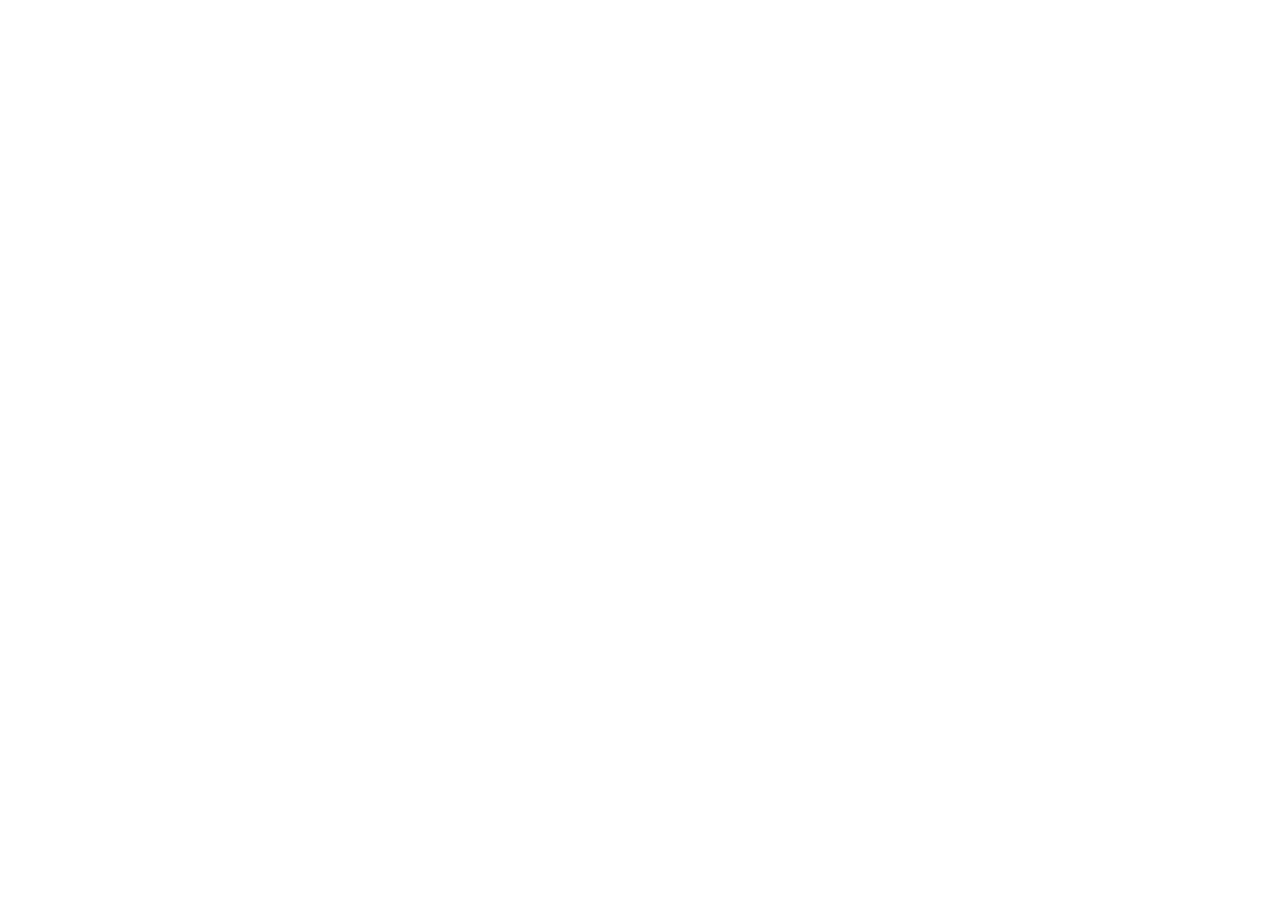
==== index.html @ c1dd888c "Initial commit - website PT Terang Nusantara Sentosa" ====
<!doctype html>
<html lang="id" class="dark">
  <head>
    <meta charset="UTF-8" />
    <meta name="viewport" content="width=device-width, initial-scale=1.0" />
    <title>PT. Terang Nusantara Sentosa | Tax Consultants, Management &amp; Finance</title>
    <meta name="description" content="PT. Terang Nusantara Sentosa - Firma Konsultan Pajak, Manajemen &amp; Keuangan Terpercaya. Solusi perpajakan korporasi, kepatuhan Coretax DJP, transfer pricing, dan advokasi Pengadilan Pajak." />
    <meta property="og:title" content="PT. Terang Nusantara Sentosa | Tax Consultants, Management &amp; Finance" />
    <meta property="og:description" content="Firma Konsultan Pajak, Manajemen &amp; Keuangan Terpercaya di Jabodetabek &amp; Nasional. Solusi perpajakan korporasi, kepatuhan Coretax DJP, transfer pricing, dan advokasi Pengadilan Pajak." />
    <meta property="og:type" content="website" />
    <meta name="twitter:card" content="summary_large_image" />
    <link rel="preconnect" href="https://fonts.googleapis.com" />
    <link rel="preconnect" href="https://fonts.gstatic.com" crossorigin />
    <link href="https://fonts.googleapis.com/css2?family=Playfair+Display:ital,wght@0,400;0,500;0,600;0,700;1,400;1,600&family=Plus+Jakarta+Sans:wght@300;400;500;600;700;800&display=swap" rel="stylesheet" />
    <link href="https://fonts.googleapis.com/css2?family=Material+Symbols+Outlined:opsz,wght,FILL,GRAD@20..48,100..700,0..1,-50..200" rel="stylesheet" />
  </head>
  <body class="bg-[#121317] text-[#e3e2e8] antialiased selection:bg-[#d4af37] selection:text-[#554300] min-h-screen">
    <div id="root"></div>
    <script type="module" src="/src/main.tsx"></script>
  </body>
</html>
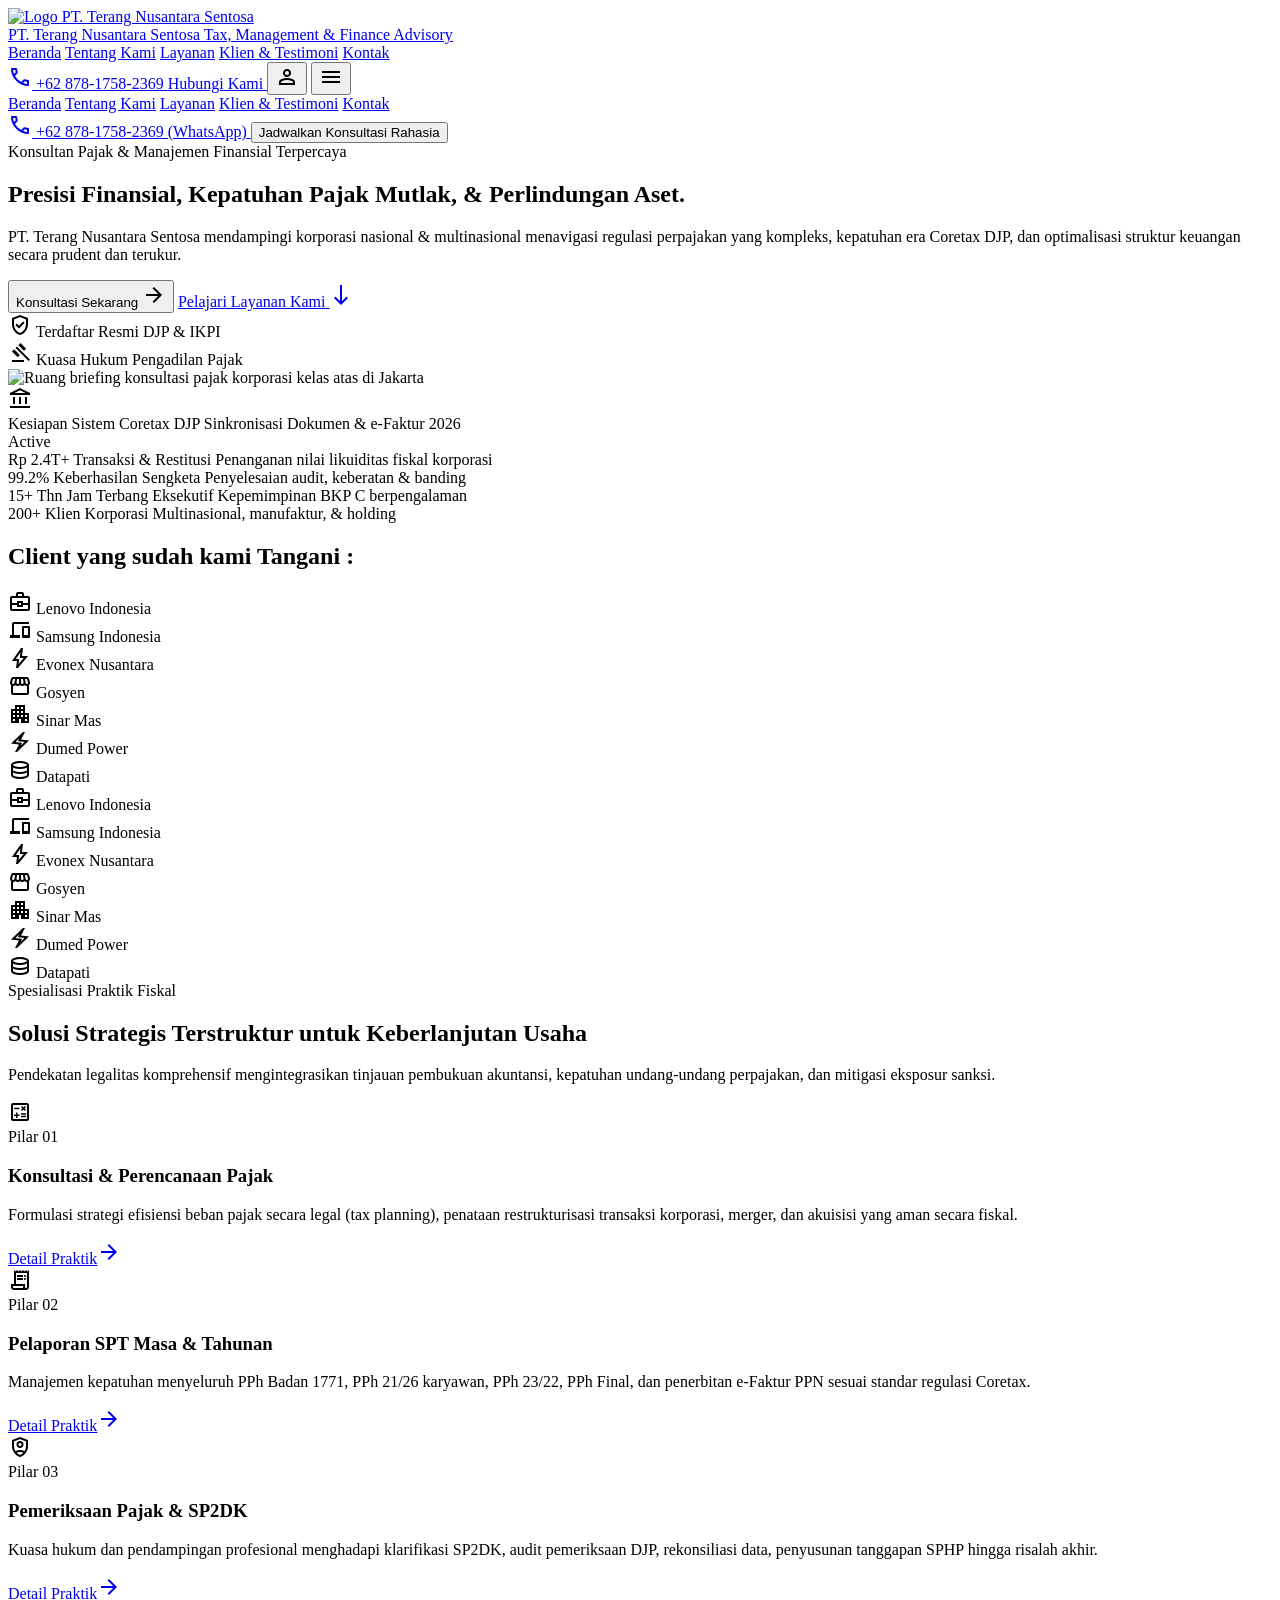
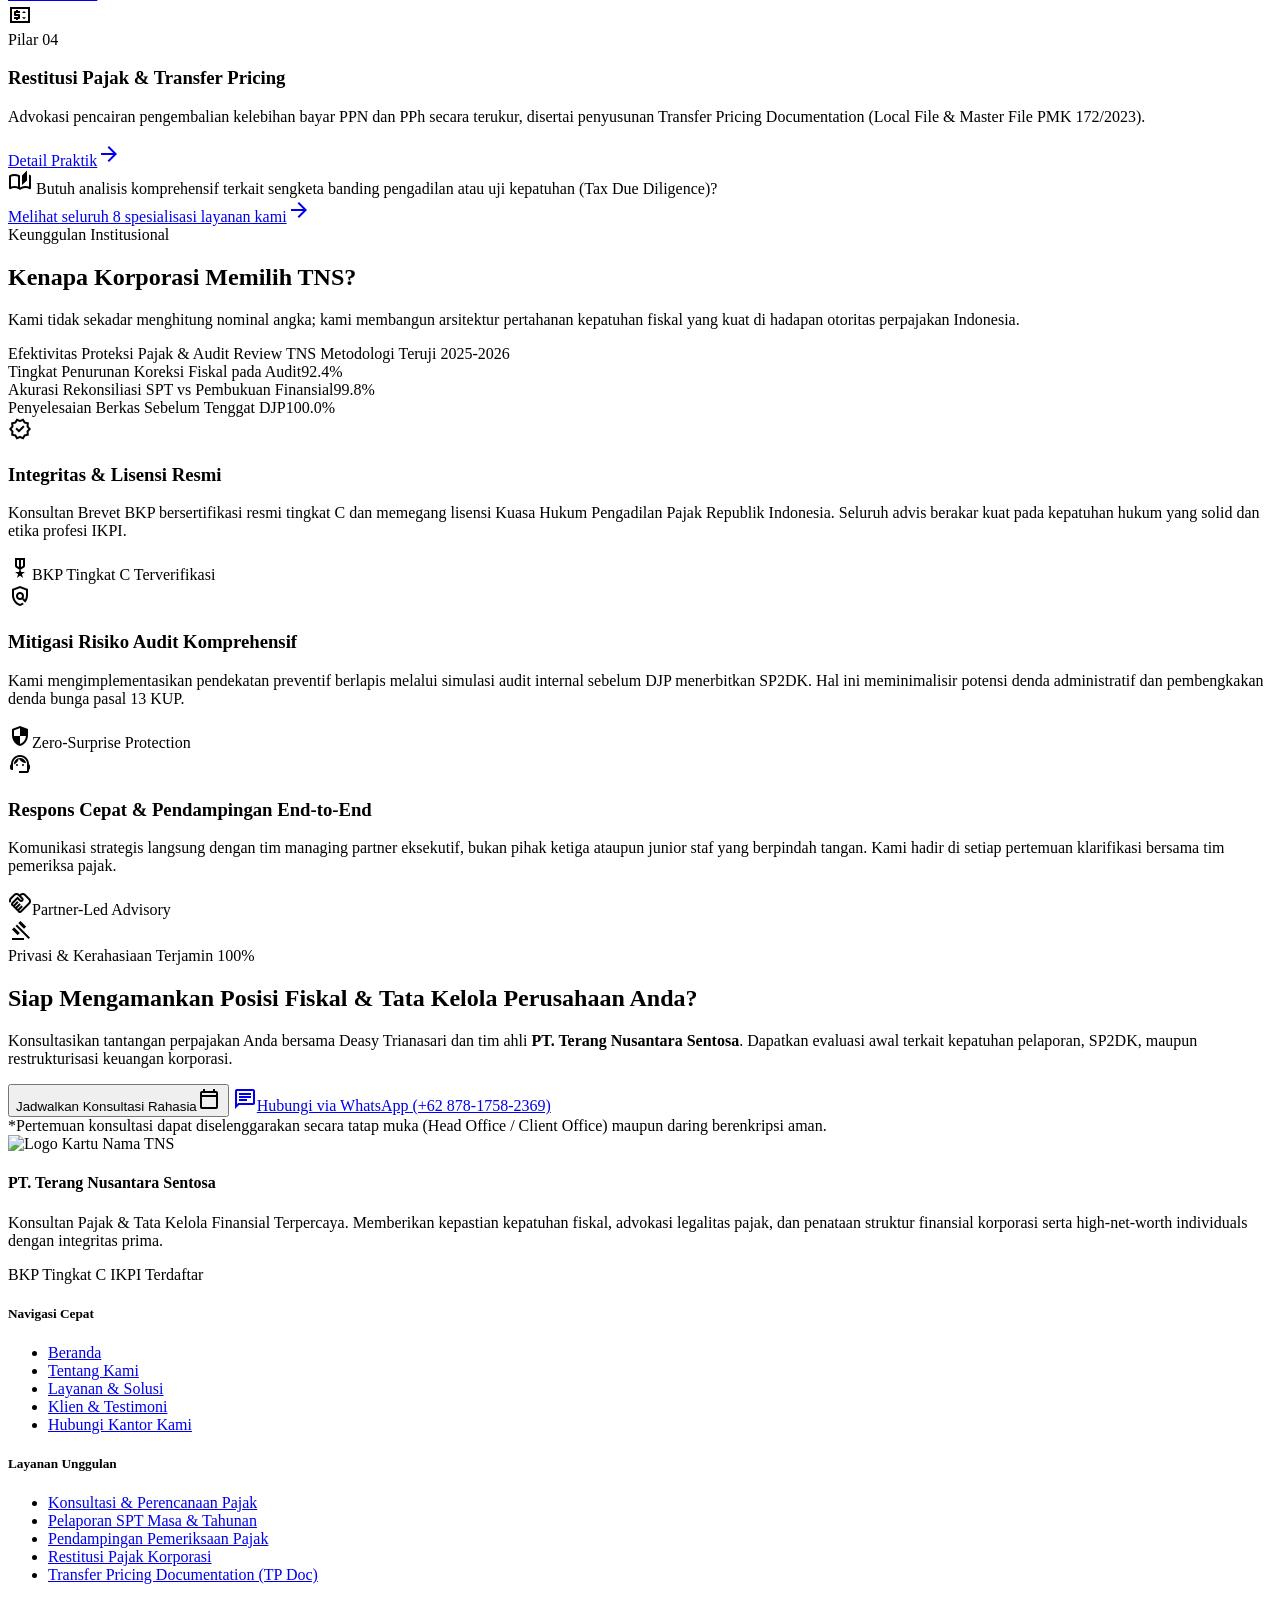
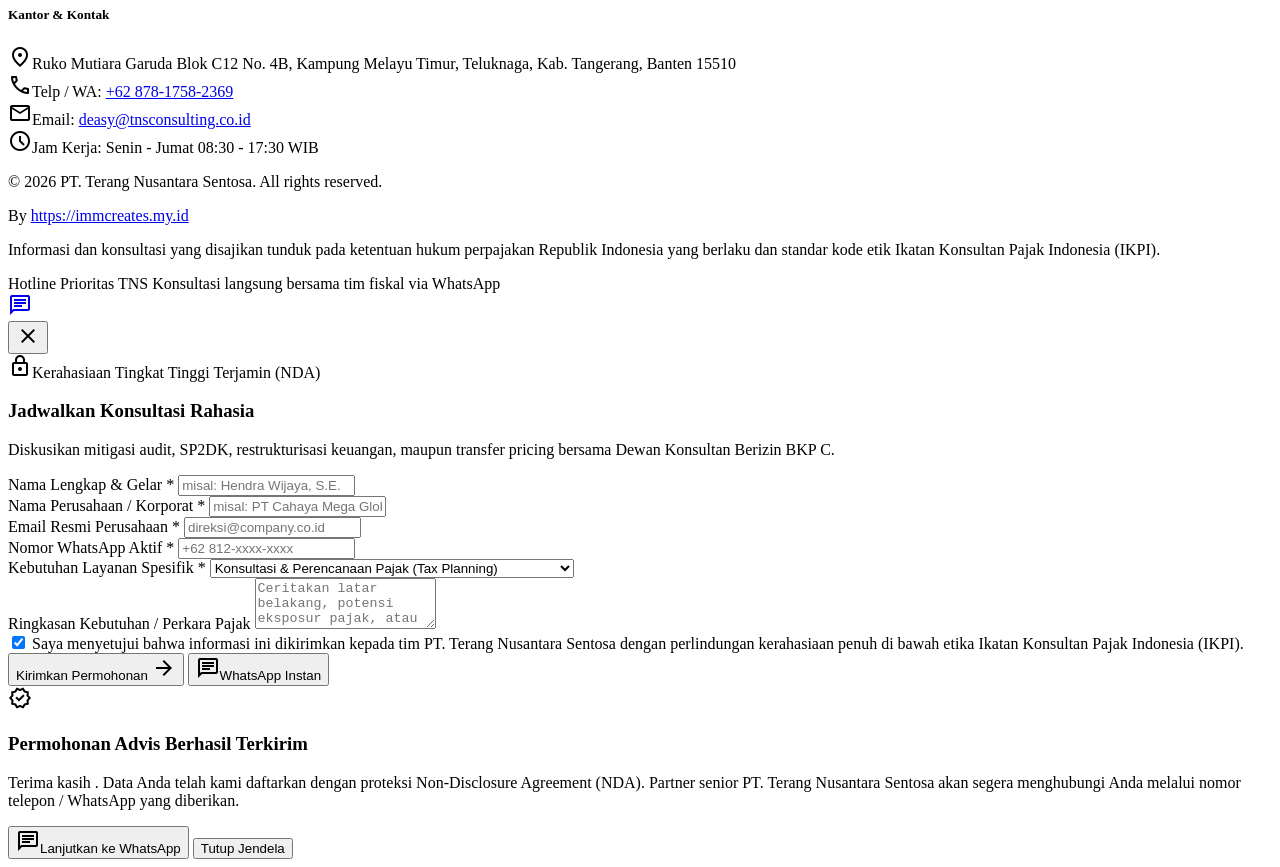
==== commit 6ddb0f16: "Add files via upload" ====
--- a/index.html
+++ b/index.html
@@ -1,22 +1,560 @@
 <!doctype html>
-<html lang="id" class="dark">
-  <head>
-    <meta charset="UTF-8" />
-    <meta name="viewport" content="width=device-width, initial-scale=1.0" />
-    <title>PT. Terang Nusantara Sentosa | Tax Consultants, Management &amp; Finance</title>
-    <meta name="description" content="PT. Terang Nusantara Sentosa - Firma Konsultan Pajak, Manajemen &amp; Keuangan Terpercaya. Solusi perpajakan korporasi, kepatuhan Coretax DJP, transfer pricing, dan advokasi Pengadilan Pajak." />
-    <meta property="og:title" content="PT. Terang Nusantara Sentosa | Tax Consultants, Management &amp; Finance" />
-    <meta property="og:description" content="Firma Konsultan Pajak, Manajemen &amp; Keuangan Terpercaya di Jabodetabek &amp; Nasional. Solusi perpajakan korporasi, kepatuhan Coretax DJP, transfer pricing, dan advokasi Pengadilan Pajak." />
-    <meta property="og:type" content="website" />
-    <meta name="twitter:card" content="summary_large_image" />
-    <link rel="preconnect" href="https://fonts.googleapis.com" />
-    <link rel="preconnect" href="https://fonts.gstatic.com" crossorigin />
-    <link href="https://fonts.googleapis.com/css2?family=Playfair+Display:ital,wght@0,400;0,500;0,600;0,700;1,400;1,600&family=Plus+Jakarta+Sans:wght@300;400;500;600;700;800&display=swap" rel="stylesheet" />
-    <link href="https://fonts.googleapis.com/css2?family=Material+Symbols+Outlined:opsz,wght,FILL,GRAD@20..48,100..700,0..1,-50..200" rel="stylesheet" />
-  </head>
-  <body class="bg-[#121317] text-[#e3e2e8] antialiased selection:bg-[#d4af37] selection:text-[#554300] min-h-screen">
-    <div id="root"></div>
-    <script type="module" src="/src/main.tsx"></script>
-  </body>
+<html lang="id">
+<head>
+  <meta charset="UTF-8" />
+  <meta name="viewport" content="width=device-width, initial-scale=1.0" />
+  <title>PT. Terang Nusantara Sentosa | Tax Consultants, Management &amp; Finance</title>
+  <meta name="description" content="PT. Terang Nusantara Sentosa - Firma Konsultan Pajak, Manajemen &amp; Keuangan Terpercaya. Solusi perpajakan korporasi, kepatuhan Coretax DJP, transfer pricing, dan advokasi Pengadilan Pajak." />
+  <meta property="og:title" content="PT. Terang Nusantara Sentosa | Tax Consultants, Management &amp; Finance" />
+  <meta property="og:description" content="Firma Konsultan Pajak, Manajemen &amp; Keuangan Terpercaya di Jabodetabek &amp; Nasional. Solusi perpajakan korporasi, kepatuhan Coretax DJP, transfer pricing, dan advokasi Pengadilan Pajak." />
+  <meta property="og:type" content="website" />
+  <meta name="twitter:card" content="summary_large_image" />
+  <link rel="canonical" href="https://tnsconsulting.co.id/" />
+
+  <link rel="preconnect" href="https://fonts.googleapis.com" />
+  <link rel="preconnect" href="https://fonts.gstatic.com" crossorigin />
+  <link href="https://fonts.googleapis.com/css2?family=Playfair+Display:ital,wght@0,400;0,500;0,600;0,700;1,400;1,600&family=Plus+Jakarta+Sans:wght@300;400;500;600;700;800&display=swap" rel="stylesheet" />
+  <link href="https://fonts.googleapis.com/css2?family=Material+Symbols+Outlined:opsz,wght,FILL,GRAD@20..48,100..700,0..1,-50..200" rel="stylesheet" />
+
+  <link rel="icon" type="image/png" sizes="32x32" href="assets/favicon-32.png" />
+  <link rel="apple-touch-icon" sizes="180x180" href="assets/favicon-180.png" />
+
+  <script src="https://cdn.tailwindcss.com"></script>
+  <link rel="stylesheet" href="assets/style.css" />
+</head>
+<body class="bg-[#121317] text-[#e3e2e8] antialiased selection:bg-[#f6a000] selection:text-[#121317] min-h-screen flex flex-col">
+
+  <!-- ===== HEADER ===== -->
+  <header class="fixed top-0 left-0 right-0 z-50 bg-[#0d0e12]/90 backdrop-blur-md border-b border-[#4d4635]/40">
+    <div class="h-20 max-w-[1440px] mx-auto px-5 md:px-12 flex items-center justify-between gap-6">
+      <a href="index.html" class="flex items-center gap-4 shrink-0">
+        <span class="tns-logo-chip"><img alt="Logo PT. Terang Nusantara Sentosa" class="tns-logo-mark" src="assets/tns-logo-white-transparent.png" /></span>
+        <div class="flex flex-col">
+          <span class="font-['Plus_Jakarta_Sans'] font-semibold text-[15px] sm:text-[16px] tracking-tight text-[#e3e2e8] uppercase">PT. Terang Nusantara Sentosa</span>
+          <span class="font-['Plus_Jakarta_Sans'] text-[11px] font-bold text-[#e4c277] tracking-[0.08em] uppercase">Tax, Management &amp; Finance Advisory</span>
+        </div>
+      </a>
+
+      <nav class="hidden xl:flex items-center gap-6">
+        <a href="index.html" class="py-1 text-[14px] font-semibold text-[#f2ca50] border-b-2 border-[#f2ca50]">Beranda</a>
+        <a href="tentang-kami.html" class="py-1 text-[14px] font-semibold text-[#d0c5af] hover:text-[#e3e2e8]">Tentang Kami</a>
+        <a href="layanan.html" class="py-1 text-[14px] font-semibold text-[#d0c5af] hover:text-[#e3e2e8]">Layanan</a>
+        <a href="klien-testimoni.html" class="py-1 text-[14px] font-semibold text-[#d0c5af] hover:text-[#e3e2e8]">Klien &amp; Testimoni</a>
+        <a href="kontak.html" class="py-1 text-[14px] font-semibold text-[#d0c5af] hover:text-[#e3e2e8]">Kontak</a>
+      </nav>
+
+      <div class="flex items-center gap-4 shrink-0">
+        <a class="hidden sm:flex items-center gap-1.5 px-4 py-1.5 rounded-full bg-[#1a1b20] border border-[#4d4635]/60 hover:border-[#d4af37] text-[#e3e2e8] hover:text-[#f2ca50] transition-all" href="https://wa.me/6287817582369?text=Halo%20PT.%20Terang%20Nusantara%20Sentosa,%20saya%20ingin%20berkonsultasi%20terkait%20perpajakan%20korporasi." target="_blank" rel="noopener noreferrer">
+          <span class="material-symbols-outlined text-[18px] text-[#f2ca50]">call</span>
+          <span class="text-[14px] font-semibold tabular-nums">+62 878-1758-2369</span>
+        </a>
+
+        <a href="kontak.html" class="inline-flex items-center justify-center px-4 py-2.5 rounded bg-[#d4af37] text-[#554300] text-[13px] sm:text-[14px] font-bold tracking-wide hover:bg-[#f2ca50] transition-all shadow-[0_0_16px_rgba(212,175,55,0.2)]">
+          <span class="uppercase tracking-wider">Hubungi Kami</span>
+        </a>
+
+        <button onclick="openConsultationModal()" title="Akses Konsultasi Terbimbing" class="w-8 h-8 rounded-full bg-[#f2ca50] flex items-center justify-center shrink-0 hover:scale-105 transition-transform">
+          <span class="material-symbols-outlined text-[#3c2f00] text-[18px]">person</span>
+        </button>
+
+        <button onclick="toggleMobileMenu()" class="xl:hidden p-2 rounded text-[#e3e2e8] hover:text-[#f2ca50] hover:bg-[#1f1f24] transition-colors" aria-label="Toggle navigation menu">
+          <span id="menuIcon" class="material-symbols-outlined text-[24px]">menu</span>
+        </button>
+      </div>
+    </div>
+
+    <!-- Mobile Drawer -->
+    <div id="mobileDrawer" class="hidden xl:hidden bg-[#0d0e12]/98 border-b border-[#4d4635]/60 px-5 py-4 space-y-2 backdrop-blur-xl">
+      <div class="flex flex-col space-y-1">
+        <a href="index.html" class="text-left px-3 py-2.5 rounded text-[15px] font-medium bg-[#1f1f24] text-[#f2ca50] font-semibold border-l-2 border-[#f2ca50]">Beranda</a>
+        <a href="tentang-kami.html" class="text-left px-3 py-2.5 rounded text-[15px] font-medium text-[#d0c5af] hover:text-[#e3e2e8] hover:bg-[#1a1b20]">Tentang Kami</a>
+        <a href="layanan.html" class="text-left px-3 py-2.5 rounded text-[15px] font-medium text-[#d0c5af] hover:text-[#e3e2e8] hover:bg-[#1a1b20]">Layanan</a>
+        <a href="klien-testimoni.html" class="text-left px-3 py-2.5 rounded text-[15px] font-medium text-[#d0c5af] hover:text-[#e3e2e8] hover:bg-[#1a1b20]">Klien &amp; Testimoni</a>
+        <a href="kontak.html" class="text-left px-3 py-2.5 rounded text-[15px] font-medium text-[#d0c5af] hover:text-[#e3e2e8] hover:bg-[#1a1b20]">Kontak</a>
+      </div>
+      <div class="pt-3 border-t border-[#4d4635]/30 flex flex-col gap-2">
+        <a href="https://wa.me/6287817582369" target="_blank" rel="noopener noreferrer" class="flex items-center justify-center gap-2 px-4 py-2.5 rounded bg-[#1a1b20] border border-[#4d4635] text-[#e3e2e8] hover:text-[#f2ca50] text-[14px] font-semibold">
+          <span class="material-symbols-outlined text-[18px] text-[#f2ca50]">call</span>
+          <span>+62 878-1758-2369 (WhatsApp)</span>
+        </a>
+        <button onclick="openConsultationModal()" class="w-full py-2.5 rounded bg-[#d4af37] text-[#554300] font-bold text-[14px] uppercase tracking-wider">Jadwalkan Konsultasi Rahasia</button>
+      </div>
+    </div>
+  </header>
+
+  <main class="flex-1 w-full">
+    <!-- ===== HERO ===== -->
+    <section class="relative w-full pt-28 pb-20 md:pb-28 overflow-hidden bg-[#0d0e12]">
+      <div class="absolute -top-40 right-1/4 w-96 h-96 bg-[#f2ca50]/10 rounded-full blur-[128px] pointer-events-none"></div>
+      <div class="absolute bottom-0 left-10 w-80 h-80 bg-[#e4c277]/5 rounded-full blur-[96px] pointer-events-none"></div>
+
+      <div class="max-w-[1440px] mx-auto px-5 md:px-12 relative z-10">
+        <div class="grid grid-cols-1 lg:grid-cols-12 gap-6 lg:gap-10 items-center">
+          <div class="lg:col-span-7 flex flex-col items-start gap-4">
+            <div class="inline-flex items-center gap-2 px-3.5 py-1.5 rounded-full bg-[#292a2e]/80 backdrop-blur-sm shadow-sm">
+              <span class="inline-block w-2 h-2 rounded-full bg-[#f2ca50] animate-pulse"></span>
+              <span class="text-[11px] font-bold text-[#e4c277] uppercase tracking-wider">Konsultan Pajak &amp; Manajemen Finansial Terpercaya</span>
+            </div>
+
+            <h1 class="font-['Playfair_Display'] text-[32px] sm:text-[44px] md:text-[56px] leading-[1.12] text-[#e3e2e8] tracking-tight mt-1 font-semibold">
+              Presisi Finansial, <span class="italic font-serif text-[#f2ca50]">Kepatuhan Pajak</span> Mutlak, &amp; Perlindungan Aset.
+            </h1>
+
+            <p class="text-[16px] text-[#d0c5af] max-w-2xl mt-2 leading-relaxed">
+              PT. Terang Nusantara Sentosa mendampingi korporasi nasional &amp; multinasional menavigasi regulasi perpajakan yang kompleks, kepatuhan era Coretax DJP, dan optimalisasi struktur keuangan secara <span class="text-[#e3e2e8] font-medium">prudent</span> dan terukur.
+            </p>
+
+            <div class="flex flex-wrap items-center gap-4 mt-4">
+              <button onclick="openConsultationModal()" class="inline-flex items-center justify-center gap-2 px-7 py-3.5 rounded bg-[#d4af37] text-[#554300] text-[14px] uppercase font-bold tracking-wider hover:bg-[#f2ca50] transition-all shadow-[0_0_24px_rgba(212,175,55,0.25)]">
+                <span>Konsultasi Sekarang</span>
+                <span class="material-symbols-outlined text-[18px]">arrow_forward</span>
+              </button>
+              <a href="#layanan-unggulan" class="inline-flex items-center justify-center gap-2 px-6 py-3.5 rounded bg-[#292a2e] hover:bg-[#343439] text-[#e3e2e8] hover:text-[#f2ca50] text-[14px] transition-all shadow-sm">
+                <span>Pelajari Layanan Kami</span>
+                <span class="material-symbols-outlined text-[18px]">south</span>
+              </a>
+            </div>
+
+            <div class="flex flex-wrap items-center gap-4 pt-4 text-[#d0c5af]/80">
+              <div class="flex items-center gap-1.5 text-[11px] font-bold uppercase tracking-wider text-[#e4c277]">
+                <span class="material-symbols-outlined text-[16px] text-[#f2ca50]">verified_user</span>
+                <span>Terdaftar Resmi DJP &amp; IKPI</span>
+              </div>
+              <span class="w-1.5 h-1.5 rounded-full bg-[#4d4635]"></span>
+              <div class="flex items-center gap-1.5 text-[11px] font-bold uppercase tracking-wider text-[#e4c277]">
+                <span class="material-symbols-outlined text-[16px] text-[#f2ca50]">gavel</span>
+                <span>Kuasa Hukum Pengadilan Pajak</span>
+              </div>
+            </div>
+          </div>
+
+          <div class="lg:col-span-5 relative mt-6 lg:mt-0">
+            <div class="relative rounded-xl overflow-hidden bg-[#1f1f24] shadow-2xl">
+              <img class="w-full h-[440px] object-cover mix-blend-luminosity hover:mix-blend-normal transition-all duration-700" alt="Ruang briefing konsultasi pajak korporasi kelas atas di Jakarta" src="https://lh3.googleusercontent.com/aida-public/[base64]" />
+              <div class="absolute inset-0 bg-gradient-to-t from-[#0d0e12] via-[#0d0e12]/40 to-transparent"></div>
+              <div class="absolute bottom-5 left-5 right-5 p-4 rounded-lg bg-[#292a2e]/90 backdrop-blur-md shadow-xl flex items-center justify-between">
+                <div class="flex items-center gap-3">
+                  <div class="w-10 h-10 rounded-full bg-[#f2ca50]/20 flex items-center justify-center text-[#f2ca50]">
+                    <span class="material-symbols-outlined text-[20px]">account_balance</span>
+                  </div>
+                  <div class="flex flex-col">
+                    <span class="font-semibold text-[14px] text-[#e3e2e8]">Kesiapan Sistem Coretax DJP</span>
+                    <span class="text-[12px] text-[#d0c5af]">Sinkronisasi Dokumen &amp; e-Faktur 2026</span>
+                  </div>
+                </div>
+                <span class="px-2.5 py-1 rounded bg-[#0d0e12] text-[#f2ca50] text-[11px] font-bold tracking-wider uppercase">Active</span>
+              </div>
+            </div>
+          </div>
+        </div>
+
+        <!-- Key Stats -->
+        <div class="grid grid-cols-2 lg:grid-cols-4 gap-6 mt-16 pt-6 border-t border-[#4d4635]/40">
+          <div class="flex flex-col gap-1 p-4 rounded-lg bg-[#1a1b20] shadow-sm">
+            <span class="font-['Playfair_Display'] text-[28px] md:text-[36px] font-bold text-[#f2ca50] tabular-nums">Rp 2.4T+</span>
+            <span class="font-semibold text-[14px] text-[#e3e2e8]">Transaksi &amp; Restitusi</span>
+            <span class="text-[12px] text-[#d0c5af]">Penanganan nilai likuiditas fiskal korporasi</span>
+          </div>
+          <div class="flex flex-col gap-1 p-4 rounded-lg bg-[#1a1b20] shadow-sm">
+            <span class="font-['Playfair_Display'] text-[28px] md:text-[36px] font-bold text-[#f2ca50] tabular-nums">99.2%</span>
+            <span class="font-semibold text-[14px] text-[#e3e2e8]">Keberhasilan Sengketa</span>
+            <span class="text-[12px] text-[#d0c5af]">Penyelesaian audit, keberatan &amp; banding</span>
+          </div>
+          <div class="flex flex-col gap-1 p-4 rounded-lg bg-[#1a1b20] shadow-sm">
+            <span class="font-['Playfair_Display'] text-[28px] md:text-[36px] font-bold text-[#f2ca50] tabular-nums">15+ Thn</span>
+            <span class="font-semibold text-[14px] text-[#e3e2e8]">Jam Terbang Eksekutif</span>
+            <span class="text-[12px] text-[#d0c5af]">Kepemimpinan BKP C berpengalaman</span>
+          </div>
+          <div class="flex flex-col gap-1 p-4 rounded-lg bg-[#1a1b20] shadow-sm">
+            <span class="font-['Playfair_Display'] text-[28px] md:text-[36px] font-bold text-[#f2ca50] tabular-nums">200+</span>
+            <span class="font-semibold text-[14px] text-[#e3e2e8]">Klien Korporasi</span>
+            <span class="text-[12px] text-[#d0c5af]">Multinasional, manufaktur, &amp; holding</span>
+          </div>
+        </div>
+      </div>
+    </section>
+
+    <!-- ===== MARQUEE KLIEN ===== -->
+    <section class="w-full py-14 bg-[#1a1b20] overflow-hidden border-y border-[#4d4635]/30">
+      <div class="max-w-[1440px] mx-auto px-5 md:px-12 mb-8 text-center">
+        <h2 class="font-['Playfair_Display'] text-[28px] sm:text-[36px] md:text-[42px] font-bold text-[#f2ca50] tracking-tight">Client yang sudah kami Tangani :</h2>
+      </div>
+
+      <div class="relative w-full overflow-hidden">
+        <div class="absolute left-0 top-0 bottom-0 w-20 md:w-32 bg-gradient-to-r from-[#1a1b20] to-transparent z-10 pointer-events-none"></div>
+        <div class="absolute right-0 top-0 bottom-0 w-20 md:w-32 bg-gradient-to-l from-[#1a1b20] to-transparent z-10 pointer-events-none"></div>
+
+        <div class="animate-marquee py-2 flex items-center gap-6">
+          <!-- Set 1 -->
+          <div class="inline-flex items-center gap-3 px-7 py-5 rounded bg-[#1f1f24] border border-[#4d4635]/30 shadow-md hover:border-[#d4af37]/60 transition-all shrink-0">
+            <span class="material-symbols-outlined text-[#e4c277] text-[26px]">business_center</span>
+            <span class="text-[17px] text-[#e3e2e8] uppercase tracking-wider font-bold">Lenovo Indonesia</span>
+          </div>
+          <div class="inline-flex items-center gap-3 px-7 py-5 rounded bg-[#1f1f24] border border-[#4d4635]/30 shadow-md hover:border-[#d4af37]/60 transition-all shrink-0">
+            <span class="material-symbols-outlined text-[#e4c277] text-[26px]">devices</span>
+            <span class="text-[17px] text-[#e3e2e8] uppercase tracking-wider font-bold">Samsung Indonesia</span>
+          </div>
+          <div class="inline-flex items-center gap-3 px-7 py-5 rounded bg-[#1f1f24] border border-[#4d4635]/30 shadow-md hover:border-[#d4af37]/60 transition-all shrink-0">
+            <span class="material-symbols-outlined text-[#e4c277] text-[26px]">bolt</span>
+            <span class="text-[17px] text-[#e3e2e8] uppercase tracking-wider font-bold">Evonex Nusantara</span>
+          </div>
+          <div class="inline-flex items-center gap-3 px-7 py-5 rounded bg-[#1f1f24] border border-[#4d4635]/30 shadow-md hover:border-[#d4af37]/60 transition-all shrink-0">
+            <span class="material-symbols-outlined text-[#e4c277] text-[26px]">storefront</span>
+            <span class="text-[17px] text-[#e3e2e8] uppercase tracking-wider font-bold">Gosyen</span>
+          </div>
+          <div class="inline-flex items-center gap-3 px-7 py-5 rounded bg-[#1f1f24] border border-[#4d4635]/30 shadow-md hover:border-[#d4af37]/60 transition-all shrink-0">
+            <span class="material-symbols-outlined text-[#e4c277] text-[26px]">apartment</span>
+            <span class="text-[17px] text-[#e3e2e8] uppercase tracking-wider font-bold">Sinar Mas</span>
+          </div>
+          <div class="inline-flex items-center gap-3 px-7 py-5 rounded bg-[#1f1f24] border border-[#4d4635]/30 shadow-md hover:border-[#d4af37]/60 transition-all shrink-0">
+            <span class="material-symbols-outlined text-[#e4c277] text-[26px]">electric_bolt</span>
+            <span class="text-[17px] text-[#e3e2e8] uppercase tracking-wider font-bold">Dumed Power</span>
+          </div>
+          <div class="inline-flex items-center gap-3 px-7 py-5 rounded bg-[#1f1f24] border border-[#4d4635]/30 shadow-md hover:border-[#d4af37]/60 transition-all shrink-0">
+            <span class="material-symbols-outlined text-[#e4c277] text-[26px]">database</span>
+            <span class="text-[17px] text-[#e3e2e8] uppercase tracking-wider font-bold">Datapati</span>
+          </div>
+          <!-- Set 2 (duplikat wajib untuk loop mulus) -->
+          <div class="inline-flex items-center gap-3 px-7 py-5 rounded bg-[#1f1f24] border border-[#4d4635]/30 shadow-md hover:border-[#d4af37]/60 transition-all shrink-0">
+            <span class="material-symbols-outlined text-[#e4c277] text-[26px]">business_center</span>
+            <span class="text-[17px] text-[#e3e2e8] uppercase tracking-wider font-bold">Lenovo Indonesia</span>
+          </div>
+          <div class="inline-flex items-center gap-3 px-7 py-5 rounded bg-[#1f1f24] border border-[#4d4635]/30 shadow-md hover:border-[#d4af37]/60 transition-all shrink-0">
+            <span class="material-symbols-outlined text-[#e4c277] text-[26px]">devices</span>
+            <span class="text-[17px] text-[#e3e2e8] uppercase tracking-wider font-bold">Samsung Indonesia</span>
+          </div>
+          <div class="inline-flex items-center gap-3 px-7 py-5 rounded bg-[#1f1f24] border border-[#4d4635]/30 shadow-md hover:border-[#d4af37]/60 transition-all shrink-0">
+            <span class="material-symbols-outlined text-[#e4c277] text-[26px]">bolt</span>
+            <span class="text-[17px] text-[#e3e2e8] uppercase tracking-wider font-bold">Evonex Nusantara</span>
+          </div>
+          <div class="inline-flex items-center gap-3 px-7 py-5 rounded bg-[#1f1f24] border border-[#4d4635]/30 shadow-md hover:border-[#d4af37]/60 transition-all shrink-0">
+            <span class="material-symbols-outlined text-[#e4c277] text-[26px]">storefront</span>
+            <span class="text-[17px] text-[#e3e2e8] uppercase tracking-wider font-bold">Gosyen</span>
+          </div>
+          <div class="inline-flex items-center gap-3 px-7 py-5 rounded bg-[#1f1f24] border border-[#4d4635]/30 shadow-md hover:border-[#d4af37]/60 transition-all shrink-0">
+            <span class="material-symbols-outlined text-[#e4c277] text-[26px]">apartment</span>
+            <span class="text-[17px] text-[#e3e2e8] uppercase tracking-wider font-bold">Sinar Mas</span>
+          </div>
+          <div class="inline-flex items-center gap-3 px-7 py-5 rounded bg-[#1f1f24] border border-[#4d4635]/30 shadow-md hover:border-[#d4af37]/60 transition-all shrink-0">
+            <span class="material-symbols-outlined text-[#e4c277] text-[26px]">electric_bolt</span>
+            <span class="text-[17px] text-[#e3e2e8] uppercase tracking-wider font-bold">Dumed Power</span>
+          </div>
+          <div class="inline-flex items-center gap-3 px-7 py-5 rounded bg-[#1f1f24] border border-[#4d4635]/30 shadow-md hover:border-[#d4af37]/60 transition-all shrink-0">
+            <span class="material-symbols-outlined text-[#e4c277] text-[26px]">database</span>
+            <span class="text-[17px] text-[#e3e2e8] uppercase tracking-wider font-bold">Datapati</span>
+          </div>
+        </div>
+      </div>
+    </section>
+
+    <!-- ===== RINGKASAN LAYANAN ===== -->
+    <section class="w-full py-20 bg-[#121317]" id="layanan-unggulan">
+      <div class="max-w-[1440px] mx-auto px-5 md:px-12">
+        <div class="flex flex-col md:flex-row md:items-end justify-between gap-4 mb-12">
+          <div class="flex flex-col gap-1 max-w-2xl">
+            <span class="text-[11px] font-bold uppercase text-[#e4c277] tracking-widest">Spesialisasi Praktik Fiskal</span>
+            <h2 class="font-['Playfair_Display'] text-[28px] md:text-[36px] font-semibold text-[#e3e2e8]">Solusi Strategis Terstruktur untuk Keberlanjutan Usaha</h2>
+          </div>
+          <p class="text-[14px] text-[#d0c5af] max-w-md leading-relaxed">Pendekatan legalitas komprehensif mengintegrasikan tinjauan pembukuan akuntansi, kepatuhan undang-undang perpajakan, dan mitigasi eksposur sanksi.</p>
+        </div>
+
+        <div class="grid grid-cols-1 md:grid-cols-2 lg:grid-cols-4 gap-6">
+          <div class="flex flex-col justify-between p-6 rounded-xl bg-[#1f1f24] border border-[#4d4635]/30 shadow-md hover:-translate-y-1 transition-all duration-300 group">
+            <div class="flex flex-col gap-4">
+              <div class="w-12 h-12 rounded bg-[#292a2e] flex items-center justify-center text-[#f2ca50] group-hover:bg-[#f2ca50] group-hover:text-[#3c2f00] transition-colors"><span class="material-symbols-outlined text-[26px]">calculate</span></div>
+              <div class="flex flex-col gap-1">
+                <span class="text-[11px] font-bold text-[#e4c277] uppercase tracking-wider">Pilar 01</span>
+                <h3 class="text-[17px] text-[#e3e2e8] font-semibold group-hover:text-[#f2ca50] transition-colors">Konsultasi &amp; Perencanaan Pajak</h3>
+              </div>
+              <p class="text-[13px] text-[#d0c5af] leading-relaxed">Formulasi strategi efisiensi beban pajak secara legal (tax planning), penataan restrukturisasi transaksi korporasi, merger, dan akuisisi yang aman secara fiskal.</p>
+            </div>
+            <div class="pt-4 mt-4 border-t border-[#4d4635]/30">
+              <a href="layanan.html" class="inline-flex items-center gap-1.5 text-[13px] font-semibold text-[#e4c277] hover:text-[#f2ca50] transition-colors"><span>Detail Praktik</span><span class="material-symbols-outlined text-[16px]">arrow_forward</span></a>
+            </div>
+          </div>
+
+          <div class="flex flex-col justify-between p-6 rounded-xl bg-[#1f1f24] border border-[#4d4635]/30 shadow-md hover:-translate-y-1 transition-all duration-300 group">
+            <div class="flex flex-col gap-4">
+              <div class="w-12 h-12 rounded bg-[#292a2e] flex items-center justify-center text-[#f2ca50] group-hover:bg-[#f2ca50] group-hover:text-[#3c2f00] transition-colors"><span class="material-symbols-outlined text-[26px]">receipt_long</span></div>
+              <div class="flex flex-col gap-1">
+                <span class="text-[11px] font-bold text-[#e4c277] uppercase tracking-wider">Pilar 02</span>
+                <h3 class="text-[17px] text-[#e3e2e8] font-semibold group-hover:text-[#f2ca50] transition-colors">Pelaporan SPT Masa &amp; Tahunan</h3>
+              </div>
+              <p class="text-[13px] text-[#d0c5af] leading-relaxed">Manajemen kepatuhan menyeluruh PPh Badan 1771, PPh 21/26 karyawan, PPh 23/22, PPh Final, dan penerbitan e-Faktur PPN sesuai standar regulasi Coretax.</p>
+            </div>
+            <div class="pt-4 mt-4 border-t border-[#4d4635]/30">
+              <a href="layanan.html" class="inline-flex items-center gap-1.5 text-[13px] font-semibold text-[#e4c277] hover:text-[#f2ca50] transition-colors"><span>Detail Praktik</span><span class="material-symbols-outlined text-[16px]">arrow_forward</span></a>
+            </div>
+          </div>
+
+          <div class="flex flex-col justify-between p-6 rounded-xl bg-[#1f1f24] border border-[#4d4635]/30 shadow-md hover:-translate-y-1 transition-all duration-300 group">
+            <div class="flex flex-col gap-4">
+              <div class="w-12 h-12 rounded bg-[#292a2e] flex items-center justify-center text-[#f2ca50] group-hover:bg-[#f2ca50] group-hover:text-[#3c2f00] transition-colors"><span class="material-symbols-outlined text-[26px]">shield_person</span></div>
+              <div class="flex flex-col gap-1">
+                <span class="text-[11px] font-bold text-[#e4c277] uppercase tracking-wider">Pilar 03</span>
+                <h3 class="text-[17px] text-[#e3e2e8] font-semibold group-hover:text-[#f2ca50] transition-colors">Pemeriksaan Pajak &amp; SP2DK</h3>
+              </div>
+              <p class="text-[13px] text-[#d0c5af] leading-relaxed">Kuasa hukum dan pendampingan profesional menghadapi klarifikasi SP2DK, audit pemeriksaan DJP, rekonsiliasi data, penyusunan tanggapan SPHP hingga risalah akhir.</p>
+            </div>
+            <div class="pt-4 mt-4 border-t border-[#4d4635]/30">
+              <a href="layanan.html" class="inline-flex items-center gap-1.5 text-[13px] font-semibold text-[#e4c277] hover:text-[#f2ca50] transition-colors"><span>Detail Praktik</span><span class="material-symbols-outlined text-[16px]">arrow_forward</span></a>
+            </div>
+          </div>
+
+          <div class="flex flex-col justify-between p-6 rounded-xl bg-[#1f1f24] border border-[#4d4635]/30 shadow-md hover:-translate-y-1 transition-all duration-300 group">
+            <div class="flex flex-col gap-4">
+              <div class="w-12 h-12 rounded bg-[#292a2e] flex items-center justify-center text-[#f2ca50] group-hover:bg-[#f2ca50] group-hover:text-[#3c2f00] transition-colors"><span class="material-symbols-outlined text-[26px]">price_change</span></div>
+              <div class="flex flex-col gap-1">
+                <span class="text-[11px] font-bold text-[#e4c277] uppercase tracking-wider">Pilar 04</span>
+                <h3 class="text-[17px] text-[#e3e2e8] font-semibold group-hover:text-[#f2ca50] transition-colors">Restitusi Pajak &amp; Transfer Pricing</h3>
+              </div>
+              <p class="text-[13px] text-[#d0c5af] leading-relaxed">Advokasi pencairan pengembalian kelebihan bayar PPN dan PPh secara terukur, disertai penyusunan Transfer Pricing Documentation (Local File &amp; Master File PMK 172/2023).</p>
+            </div>
+            <div class="pt-4 mt-4 border-t border-[#4d4635]/30">
+              <a href="layanan.html" class="inline-flex items-center gap-1.5 text-[13px] font-semibold text-[#e4c277] hover:text-[#f2ca50] transition-colors"><span>Detail Praktik</span><span class="material-symbols-outlined text-[16px]">arrow_forward</span></a>
+            </div>
+          </div>
+        </div>
+
+        <div class="mt-8 p-4 rounded-lg bg-[#1a1b20] border border-[#4d4635]/40 flex flex-col sm:flex-row items-center justify-between gap-4 shadow-sm">
+          <div class="flex items-center gap-3 text-center sm:text-left">
+            <span class="material-symbols-outlined text-[#f2ca50] text-[24px]">auto_stories</span>
+            <span class="text-[14px] text-[#e3e2e8]">Butuh analisis komprehensif terkait sengketa banding pengadilan atau uji kepatuhan (Tax Due Diligence)?</span>
+          </div>
+          <a href="layanan.html" class="inline-flex items-center gap-2 px-4 py-2 rounded bg-[#292a2e] hover:bg-[#d4af37] text-[#e3e2e8] hover:text-[#554300] text-[13px] font-bold transition-all whitespace-nowrap"><span>Melihat seluruh 8 spesialisasi layanan kami</span><span class="material-symbols-outlined text-[16px]">arrow_forward</span></a>
+        </div>
+      </div>
+    </section>
+
+    <!-- ===== KENAPA MEMILIH TNS ===== -->
+    <section class="w-full py-20 bg-[#0d0e12] relative">
+      <div class="max-w-[1440px] mx-auto px-5 md:px-12">
+        <div class="grid grid-cols-1 lg:grid-cols-12 gap-6 lg:gap-10 items-center mb-16">
+          <div class="lg:col-span-5 flex flex-col gap-1">
+            <span class="text-[11px] font-bold uppercase text-[#e4c277] tracking-widest">Keunggulan Institusional</span>
+            <h2 class="font-['Playfair_Display'] text-[28px] md:text-[36px] font-semibold text-[#e3e2e8]">Kenapa Korporasi Memilih TNS?</h2>
+            <p class="text-[14px] text-[#d0c5af] leading-relaxed mt-2">Kami tidak sekadar menghitung nominal angka; kami membangun arsitektur pertahanan kepatuhan fiskal yang kuat di hadapan otoritas perpajakan Indonesia.</p>
+          </div>
+
+          <div class="lg:col-span-7 bg-[#292a2e] border border-[#4d4635]/50 p-6 rounded-xl shadow-xl">
+            <div class="flex flex-col sm:flex-row sm:items-center justify-between gap-2 pb-3 border-b border-[#4d4635]/30">
+              <span class="font-semibold text-[14px] text-[#e3e2e8]">Efektivitas Proteksi Pajak &amp; Audit Review TNS</span>
+              <span class="text-[11px] font-bold text-[#f2ca50] uppercase tracking-wider">Metodologi Teruji 2025-2026</span>
+            </div>
+            <div class="flex flex-col gap-4 mt-4">
+              <div class="flex flex-col gap-1.5">
+                <div class="flex justify-between text-[13px]"><span class="text-[#e3e2e8]">Tingkat Penurunan Koreksi Fiskal pada Audit</span><span class="text-[#f2ca50] font-bold tabular-nums">92.4%</span></div>
+                <div class="w-full h-2 rounded-full bg-[#0d0e12] overflow-hidden"><div class="h-full bg-[#f2ca50] rounded-full" style="width: 92.4%"></div></div>
+              </div>
+              <div class="flex flex-col gap-1.5">
+                <div class="flex justify-between text-[13px]"><span class="text-[#e3e2e8]">Akurasi Rekonsiliasi SPT vs Pembukuan Finansial</span><span class="text-[#e4c277] font-bold tabular-nums">99.8%</span></div>
+                <div class="w-full h-2 rounded-full bg-[#0d0e12] overflow-hidden"><div class="h-full bg-[#e4c277] rounded-full" style="width: 99.8%"></div></div>
+              </div>
+              <div class="flex flex-col gap-1.5">
+                <div class="flex justify-between text-[13px]"><span class="text-[#e3e2e8]">Penyelesaian Berkas Sebelum Tenggat DJP</span><span class="text-[#d0c5af] font-bold tabular-nums">100.0%</span></div>
+                <div class="w-full h-2 rounded-full bg-[#0d0e12] overflow-hidden"><div class="h-full bg-[#d0c5af] rounded-full" style="width: 100%"></div></div>
+              </div>
+            </div>
+          </div>
+        </div>
+
+        <div class="grid grid-cols-1 md:grid-cols-3 gap-6">
+          <div class="flex flex-col p-6 rounded-xl bg-[#1f1f24] border border-[#4d4635]/30 shadow-md">
+            <div class="w-12 h-12 rounded-lg bg-[#292a2e] flex items-center justify-center text-[#f2ca50] mb-4"><span class="material-symbols-outlined text-[28px]">verified</span></div>
+            <h3 class="font-['Playfair_Display'] text-[20px] font-semibold text-[#e3e2e8] mb-2">Integritas &amp; Lisensi Resmi</h3>
+            <p class="text-[13px] text-[#d0c5af] leading-relaxed">Konsultan Brevet BKP bersertifikasi resmi tingkat C dan memegang lisensi Kuasa Hukum Pengadilan Pajak Republik Indonesia. Seluruh advis berakar kuat pada kepatuhan hukum yang solid dan etika profesi IKPI.</p>
+            <div class="mt-4 pt-3 border-t border-[#4d4635]/30 flex items-center gap-2 text-[#e4c277] text-[11px] font-bold tracking-wider uppercase"><span class="material-symbols-outlined text-[16px]">military_tech</span><span>BKP Tingkat C Terverifikasi</span></div>
+          </div>
+          <div class="flex flex-col p-6 rounded-xl bg-[#1f1f24] border border-[#4d4635]/30 shadow-md">
+            <div class="w-12 h-12 rounded-lg bg-[#292a2e] flex items-center justify-center text-[#f2ca50] mb-4"><span class="material-symbols-outlined text-[28px]">policy</span></div>
+            <h3 class="font-['Playfair_Display'] text-[20px] font-semibold text-[#e3e2e8] mb-2">Mitigasi Risiko Audit Komprehensif</h3>
+            <p class="text-[13px] text-[#d0c5af] leading-relaxed">Kami mengimplementasikan pendekatan preventif berlapis melalui simulasi audit internal sebelum DJP menerbitkan SP2DK. Hal ini meminimalisir potensi denda administratif dan pembengkakan denda bunga pasal 13 KUP.</p>
+            <div class="mt-4 pt-3 border-t border-[#4d4635]/30 flex items-center gap-2 text-[#e4c277] text-[11px] font-bold tracking-wider uppercase"><span class="material-symbols-outlined text-[16px]">security</span><span>Zero-Surprise Protection</span></div>
+          </div>
+          <div class="flex flex-col p-6 rounded-xl bg-[#1f1f24] border border-[#4d4635]/30 shadow-md">
+            <div class="w-12 h-12 rounded-lg bg-[#292a2e] flex items-center justify-center text-[#f2ca50] mb-4"><span class="material-symbols-outlined text-[28px]">support_agent</span></div>
+            <h3 class="font-['Playfair_Display'] text-[20px] font-semibold text-[#e3e2e8] mb-2">Respons Cepat &amp; Pendampingan End-to-End</h3>
+            <p class="text-[13px] text-[#d0c5af] leading-relaxed">Komunikasi strategis langsung dengan tim managing partner eksekutif, bukan pihak ketiga ataupun junior staf yang berpindah tangan. Kami hadir di setiap pertemuan klarifikasi bersama tim pemeriksa pajak.</p>
+            <div class="mt-4 pt-3 border-t border-[#4d4635]/30 flex items-center gap-2 text-[#e4c277] text-[11px] font-bold tracking-wider uppercase"><span class="material-symbols-outlined text-[16px]">handshake</span><span>Partner-Led Advisory</span></div>
+          </div>
+        </div>
+      </div>
+    </section>
+
+    <!-- ===== CTA PENUTUP ===== -->
+    <section class="w-full py-20 bg-[#121317] relative overflow-hidden">
+      <div class="max-w-[1440px] mx-auto px-5 md:px-12 relative z-10">
+        <div class="rounded-2xl p-8 md:p-14 bg-gradient-to-br from-[#292a2e] via-[#1f1f24] to-[#1a1b20] border border-[#4d4635] shadow-2xl relative overflow-hidden">
+          <div class="absolute -right-10 -bottom-10 opacity-5 pointer-events-none text-[#e3e2e8] select-none"><span class="material-symbols-outlined text-[280px]">gavel</span></div>
+          <div class="max-w-3xl flex flex-col gap-4 relative z-10">
+            <div class="inline-flex items-center gap-1.5 px-3 py-1 rounded bg-[#0d0e12] text-[#e4c277] text-[11px] font-bold uppercase tracking-wider self-start shadow-sm"><span>Privasi &amp; Kerahasiaan Terjamin 100%</span></div>
+            <h2 class="font-['Playfair_Display'] text-[28px] md:text-[36px] font-semibold text-[#e3e2e8]">Siap Mengamankan Posisi Fiskal &amp; Tata Kelola Perusahaan Anda?</h2>
+            <p class="text-[15px] text-[#d0c5af] leading-relaxed">Konsultasikan tantangan perpajakan Anda bersama Deasy Trianasari dan tim ahli <strong class="text-[#e3e2e8] font-semibold">PT. Terang Nusantara Sentosa</strong>. Dapatkan evaluasi awal terkait kepatuhan pelaporan, SP2DK, maupun restrukturisasi keuangan korporasi.</p>
+            <div class="flex flex-wrap items-center gap-4 pt-2">
+              <button onclick="openConsultationModal()" class="inline-flex items-center justify-center gap-2 px-8 py-4 rounded bg-[#d4af37] text-[#554300] text-[14px] uppercase font-bold tracking-wider hover:bg-[#f2ca50] transition-all shadow-[0_0_24px_rgba(212,175,55,0.3)]"><span>Jadwalkan Konsultasi Rahasia</span><span class="material-symbols-outlined text-[18px]">calendar_today</span></button>
+              <a class="inline-flex items-center justify-center gap-2 px-7 py-4 rounded bg-[#343439] hover:bg-[#38393e] text-[#e3e2e8] hover:text-[#f2ca50] text-[14px] uppercase font-semibold transition-all shadow-md" href="https://wa.me/6287817582369?text=Halo%20PT.%20Terang%20Nusantara%20Sentosa,%20saya%20ingin%20jadwalkan%20sesi%20konsultasi%20rahasia." rel="noopener noreferrer" target="_blank"><span class="material-symbols-outlined text-[20px] text-[#f2ca50]">chat</span><span>Hubungi via WhatsApp (+62 878-1758-2369)</span></a>
+            </div>
+            <div class="pt-2"><span class="text-[12px] text-[#d0c5af]/70 italic">*Pertemuan konsultasi dapat diselenggarakan secara tatap muka (Head Office / Client Office) maupun daring berenkripsi aman.</span></div>
+          </div>
+        </div>
+      </div>
+    </section>
+  </main>
+
+  <!-- ===== FOOTER ===== -->
+  <footer class="w-full bg-[#0d0e12] border-t border-[#4d4635]/40 text-[#d0c5af]">
+    <div class="max-w-[1440px] mx-auto px-5 md:px-12 py-16">
+      <div class="grid grid-cols-1 md:grid-cols-2 lg:grid-cols-4 gap-6 lg:gap-10 mb-16">
+        <div class="flex flex-col gap-4">
+          <span class="tns-logo-chip self-start"><img alt="Logo Kartu Nama TNS" class="tns-logo-mark" src="assets/tns-logo-white-transparent.png" /></span>
+          <div class="flex flex-col gap-1">
+            <h4 class="font-semibold text-[16px] text-[#e3e2e8] uppercase">PT. Terang Nusantara Sentosa</h4>
+            <p class="text-[13px] text-[#d0c5af] leading-relaxed">Konsultan Pajak &amp; Tata Kelola Finansial Terpercaya. Memberikan kepastian kepatuhan fiskal, advokasi legalitas pajak, dan penataan struktur finansial korporasi serta high-net-worth individuals dengan integritas prima.</p>
+          </div>
+          <div class="flex flex-wrap gap-2 pt-1">
+            <span class="inline-flex items-center px-2.5 py-1 rounded bg-[#1f1f24] border border-[#4d4635]/60 text-[11px] font-bold tracking-[0.08em] uppercase text-[#e4c277]">BKP Tingkat C</span>
+            <span class="inline-flex items-center px-2.5 py-1 rounded bg-[#1f1f24] border border-[#4d4635]/60 text-[11px] font-bold tracking-[0.08em] uppercase text-[#e4c277]">IKPI Terdaftar</span>
+          </div>
+        </div>
+
+        <div class="flex flex-col gap-4">
+          <h5 class="text-[11px] font-bold uppercase tracking-wider text-[#e4c277] border-b border-[#4d4635]/30 pb-2">Navigasi Cepat</h5>
+          <ul class="flex flex-col gap-2 text-[13px]">
+            <li><a href="index.html" class="hover:text-[#f2ca50] transition-colors">Beranda</a></li>
+            <li><a href="tentang-kami.html" class="hover:text-[#f2ca50] transition-colors">Tentang Kami</a></li>
+            <li><a href="layanan.html" class="hover:text-[#f2ca50] transition-colors">Layanan &amp; Solusi</a></li>
+            <li><a href="klien-testimoni.html" class="hover:text-[#f2ca50] transition-colors">Klien &amp; Testimoni</a></li>
+            <li><a href="kontak.html" class="hover:text-[#f2ca50] transition-colors">Hubungi Kantor Kami</a></li>
+          </ul>
+        </div>
+
+        <div class="flex flex-col gap-4">
+          <h5 class="text-[11px] font-bold uppercase tracking-wider text-[#e4c277] border-b border-[#4d4635]/30 pb-2">Layanan Unggulan</h5>
+          <ul class="flex flex-col gap-2 text-[13px]">
+            <li><a href="layanan.html" class="hover:text-[#f2ca50] transition-colors">Konsultasi &amp; Perencanaan Pajak</a></li>
+            <li><a href="layanan.html" class="hover:text-[#f2ca50] transition-colors">Pelaporan SPT Masa &amp; Tahunan</a></li>
+            <li><a href="layanan.html" class="hover:text-[#f2ca50] transition-colors">Pendampingan Pemeriksaan Pajak</a></li>
+            <li><a href="layanan.html" class="hover:text-[#f2ca50] transition-colors">Restitusi Pajak Korporasi</a></li>
+            <li><a href="layanan.html" class="hover:text-[#f2ca50] transition-colors">Transfer Pricing Documentation (TP Doc)</a></li>
+          </ul>
+        </div>
+
+        <div class="flex flex-col gap-4">
+          <h5 class="text-[11px] font-bold uppercase tracking-wider text-[#e4c277] border-b border-[#4d4635]/30 pb-2">Kantor &amp; Kontak</h5>
+          <div class="flex flex-col gap-3 text-[13px]">
+            <div class="flex items-start gap-2"><span class="material-symbols-outlined text-[18px] text-[#f2ca50] shrink-0 mt-0.5">location_on</span><span class="leading-relaxed">Ruko Mutiara Garuda Blok C12 No. 4B, Kampung Melayu Timur, Teluknaga, Kab. Tangerang, Banten 15510</span></div>
+            <div class="flex items-center gap-2"><span class="material-symbols-outlined text-[18px] text-[#f2ca50] shrink-0">phone</span><span>Telp / WA: <a class="text-[#e3e2e8] hover:text-[#f2ca50] transition-colors font-semibold tabular-nums" href="https://wa.me/6287817582369" target="_blank" rel="noopener noreferrer">+62 878-1758-2369</a></span></div>
+            <div class="flex items-center gap-2"><span class="material-symbols-outlined text-[18px] text-[#f2ca50] shrink-0">mail</span><span>Email: <a class="text-[#e3e2e8] hover:text-[#f2ca50] transition-colors" href="mailto:deasy@tnsconsulting.co.id">deasy@tnsconsulting.co.id</a></span></div>
+            <div class="flex items-center gap-2"><span class="material-symbols-outlined text-[18px] text-[#f2ca50] shrink-0">schedule</span><span>Jam Kerja: Senin - Jumat 08:30 - 17:30 WIB</span></div>
+          </div>
+        </div>
+      </div>
+
+      <div class="pt-6 border-t border-[#4d4635]/30 flex flex-col md:flex-row items-center justify-between gap-4 text-center md:text-left text-[12px]">
+        <div class="flex flex-col gap-1">
+          <p class="text-[#d0c5af]">&copy; 2026 PT. Terang Nusantara Sentosa. All rights reserved.</p>
+          <p class="text-[#d0c5af]/80">By <a class="text-[#e3e2e8] hover:text-[#f2ca50] underline underline-offset-4 transition-colors font-medium" href="https://immcreates.my.id" rel="noopener noreferrer" target="_blank">https://immcreates.my.id</a></p>
+        </div>
+        <p class="text-[#d0c5af]/70 max-w-xl text-center md:text-right">Informasi dan konsultasi yang disajikan tunduk pada ketentuan hukum perpajakan Republik Indonesia yang berlaku dan standar kode etik Ikatan Konsultan Pajak Indonesia (IKPI).</p>
+      </div>
+    </div>
+  </footer>
+
+  <!-- ===== FLOATING WHATSAPP ===== -->
+  <div id="floatingWa" class="fixed bottom-6 right-6 z-40 flex items-center gap-3">
+    <div id="waTooltip" class="hidden sm:flex flex-col bg-[#1f1f24] border border-[#4d4635] text-[#e3e2e8] p-3 rounded-lg shadow-xl text-[12px] max-w-[200px]">
+      <span class="font-semibold text-[#f2ca50]">Hotline Prioritas TNS</span>
+      <span class="text-[#d0c5af]">Konsultasi langsung bersama tim fiskal via WhatsApp</span>
+    </div>
+    <a href="https://wa.me/6287817582369?text=Halo%20PT.%20Terang%20Nusantara%20Sentosa,%20saya%20ingin%20berkonsultasi%20mengenai%20masalah%20perpajakan%20perusahaan." target="_blank" rel="noopener noreferrer" class="w-14 h-14 rounded-full bg-[#d4af37] hover:bg-[#f2ca50] text-[#554300] flex items-center justify-center shadow-[0_4px_24px_rgba(212,175,55,0.4)] hover:scale-108 transition-all" aria-label="Hubungi Konsultan via WhatsApp">
+      <span class="material-symbols-outlined text-[28px]">chat</span>
+    </a>
+  </div>
+
+  <!-- ===== MODAL KONSULTASI ===== -->
+  <div id="consultationModal" class="hidden fixed inset-0 z-50 items-center justify-center p-4 bg-black/80 backdrop-blur-sm">
+    <div class="relative w-full max-w-2xl max-h-[90vh] overflow-y-auto bg-[#1a1b20] border border-[#4d4635] rounded-xl shadow-2xl p-6 md:p-8 text-[#e3e2e8]">
+      <div class="absolute top-0 left-0 right-0 h-1 bg-gradient-to-r from-[#d4af37] via-[#f2ca50] to-[#d4af37]"></div>
+      <button onclick="closeConsultationModal()" class="absolute top-4 right-4 text-[#d0c5af] hover:text-[#f2ca50] p-1.5 rounded-lg bg-[#1f1f24] hover:bg-[#292a2e] transition-colors"><span class="material-symbols-outlined text-[20px]">close</span></button>
+
+      <div id="modalFormView">
+        <div class="mb-6 space-y-1">
+          <div class="inline-flex items-center gap-1.5 px-3 py-1 rounded bg-[#292a2e] text-[#e4c277] text-[11px] font-bold tracking-wider uppercase"><span class="material-symbols-outlined text-[14px] text-[#f2ca50]">lock</span><span>Kerahasiaan Tingkat Tinggi Terjamin (NDA)</span></div>
+          <h3 class="font-['Playfair_Display'] text-[24px] md:text-[28px] font-semibold text-[#e3e2e8]">Jadwalkan Konsultasi Rahasia</h3>
+          <p class="text-[13px] text-[#d0c5af] leading-relaxed">Diskusikan mitigasi audit, SP2DK, restrukturisasi keuangan, maupun transfer pricing bersama Dewan Konsultan Berizin BKP C.</p>
+        </div>
+
+        <form onsubmit="handleConsultationSubmit(event)" class="space-y-4 text-[14px]">
+          <div class="grid grid-cols-1 sm:grid-cols-2 gap-4">
+            <div class="space-y-1">
+              <label class="text-[13px] font-semibold text-[#e3e2e8]">Nama Lengkap &amp; Gelar <span class="text-[#f2ca50]">*</span></label>
+              <input id="modalFullName" type="text" required placeholder="misal: Hendra Wijaya, S.E." class="w-full bg-[#121317] border border-[#4d4635]/60 rounded px-3 py-2.5 text-[#e3e2e8] placeholder-[#99907c] focus:outline-none focus:border-[#d4af37]" />
+            </div>
+            <div class="space-y-1">
+              <label class="text-[13px] font-semibold text-[#e3e2e8]">Nama Perusahaan / Korporat <span class="text-[#f2ca50]">*</span></label>
+              <input id="modalCompanyName" type="text" required placeholder="misal: PT Cahaya Mega Global" class="w-full bg-[#121317] border border-[#4d4635]/60 rounded px-3 py-2.5 text-[#e3e2e8] placeholder-[#99907c] focus:outline-none focus:border-[#d4af37]" />
+            </div>
+          </div>
+
+          <div class="grid grid-cols-1 sm:grid-cols-2 gap-4">
+            <div class="space-y-1">
+              <label class="text-[13px] font-semibold text-[#e3e2e8]">Email Resmi Perusahaan <span class="text-[#f2ca50]">*</span></label>
+              <input type="email" required placeholder="direksi@company.co.id" class="w-full bg-[#121317] border border-[#4d4635]/60 rounded px-3 py-2.5 text-[#e3e2e8] placeholder-[#99907c] focus:outline-none focus:border-[#d4af37]" />
+            </div>
+            <div class="space-y-1">
+              <label class="text-[13px] font-semibold text-[#e3e2e8]">Nomor WhatsApp Aktif <span class="text-[#f2ca50]">*</span></label>
+              <input type="tel" required placeholder="+62 812-xxxx-xxxx" class="w-full bg-[#121317] border border-[#4d4635]/60 rounded px-3 py-2.5 text-[#e3e2e8] placeholder-[#99907c] focus:outline-none focus:border-[#d4af37]" />
+            </div>
+          </div>
+
+          <div class="space-y-1">
+            <label class="text-[13px] font-semibold text-[#e3e2e8]">Kebutuhan Layanan Spesifik <span class="text-[#f2ca50]">*</span></label>
+            <select id="modalServiceSelect" class="w-full bg-[#121317] border border-[#4d4635]/60 rounded px-3 py-2.5 text-[#e3e2e8] focus:outline-none focus:border-[#d4af37] cursor-pointer">
+              <option value="perencanaan-pajak">Konsultasi &amp; Perencanaan Pajak (Tax Planning)</option>
+              <option value="pelaporan-spt-coretax">Pelaporan SPT Masa &amp; Tahunan (Kesiapan Coretax DJP)</option>
+              <option value="pemeriksaan-sp2dk">Pendampingan Pemeriksaan SP2DK / Tanggapan SPHP</option>
+              <option value="restitusi-korporasi">Restitusi Pajak Ekspor &amp; Korporasi (PPN / PPh Badan)</option>
+              <option value="keberatan-banding-pengadilan">Keberatan, Banding, &amp; Kuasa Hukum Pengadilan Pajak</option>
+              <option value="due-diligence-ma">Tax Due Diligence &amp; Restrukturisasi Merger / Akuisisi</option>
+              <option value="transfer-pricing">Transfer Pricing Documentation (TP Doc PMK 172/2023)</option>
+              <option value="pajak-internasional">Konsultasi Pajak Internasional &amp; Tax Treaty P3B</option>
+            </select>
+          </div>
+
+          <div class="space-y-1">
+            <label class="text-[13px] font-semibold text-[#e3e2e8]">Ringkasan Kebutuhan / Perkara Pajak</label>
+            <textarea rows="3" placeholder="Ceritakan latar belakang, potensi eksposur pajak, atau batas waktu surat DJP jika ada..." class="w-full bg-[#121317] border border-[#4d4635]/60 rounded p-3 text-[#e3e2e8] placeholder-[#99907c] focus:outline-none focus:border-[#d4af37] resize-none"></textarea>
+          </div>
+
+          <div class="flex items-start gap-2.5 p-3 rounded bg-[#1f1f24] text-[12px] text-[#d0c5af]">
+            <input type="checkbox" id="modalNda" checked required class="mt-0.5 w-4 h-4 rounded accent-[#d4af37] cursor-pointer" />
+            <label for="modalNda" class="cursor-pointer leading-relaxed">Saya menyetujui bahwa informasi ini dikirimkan kepada tim PT. Terang Nusantara Sentosa dengan perlindungan kerahasiaan penuh di bawah etika Ikatan Konsultan Pajak Indonesia (IKPI).</label>
+          </div>
+
+          <div class="pt-2 flex flex-col sm:flex-row items-center justify-between gap-3">
+            <button id="modalSubmitBtn" type="submit" class="w-full sm:w-auto px-6 py-3 rounded bg-[#d4af37] hover:bg-[#f2ca50] text-[#554300] font-bold text-[14px] uppercase tracking-wider transition-all shadow-[0_0_16px_rgba(212,175,55,0.25)] flex items-center justify-center gap-2">
+              <span id="modalSubmitLabel">Kirimkan Permohonan</span>
+              <span class="material-symbols-outlined text-[18px]">arrow_forward</span>
+            </button>
+            <button type="button" onclick="handleWhatsAppDirect()" class="w-full sm:w-auto px-4 py-3 rounded bg-[#292a2e] hover:bg-[#343439] text-[#e3e2e8] hover:text-[#f2ca50] text-[13px] font-semibold transition-colors flex items-center justify-center gap-1.5">
+              <span class="material-symbols-outlined text-[#f2ca50] text-[18px]">chat</span><span>WhatsApp Instan</span>
+            </button>
+          </div>
+        </form>
+      </div>
+
+      <div id="modalSuccessView" class="hidden py-8 text-center space-y-4">
+        <div class="w-16 h-16 mx-auto rounded-full bg-[#5d4604]/50 border border-[#f2ca50] flex items-center justify-center text-[#f2ca50]"><span class="material-symbols-outlined text-[36px]">verified</span></div>
+        <h3 class="font-['Playfair_Display'] text-[24px] font-semibold text-[#e3e2e8]">Permohonan Advis Berhasil Terkirim</h3>
+        <p class="text-[14px] text-[#d0c5af] max-w-md mx-auto leading-relaxed">Terima kasih <strong id="successFullName" class="text-[#f2ca50]"></strong>. Data Anda telah kami daftarkan dengan proteksi Non-Disclosure Agreement (NDA). Partner senior PT. Terang Nusantara Sentosa akan segera menghubungi Anda melalui nomor telepon / WhatsApp yang diberikan.</p>
+        <div class="pt-4 flex flex-col sm:flex-row items-center justify-center gap-3">
+          <button onclick="handleWhatsAppDirect()" class="w-full sm:w-auto inline-flex items-center justify-center gap-2 px-6 py-3 rounded bg-[#d4af37] text-[#554300] font-bold text-[14px] uppercase tracking-wider hover:bg-[#f2ca50] transition-all"><span class="material-symbols-outlined text-[18px]">chat</span><span>Lanjutkan ke WhatsApp</span></button>
+          <button onclick="closeConsultationModal()" class="w-full sm:w-auto px-6 py-3 rounded bg-[#292a2e] text-[#e3e2e8] hover:text-[#f2ca50] font-semibold text-[14px] transition-colors">Tutup Jendela</button>
+        </div>
+      </div>
+    </div>
+  </div>
+
+  <script src="assets/site.js"></script>
+</body>
 </html>
-
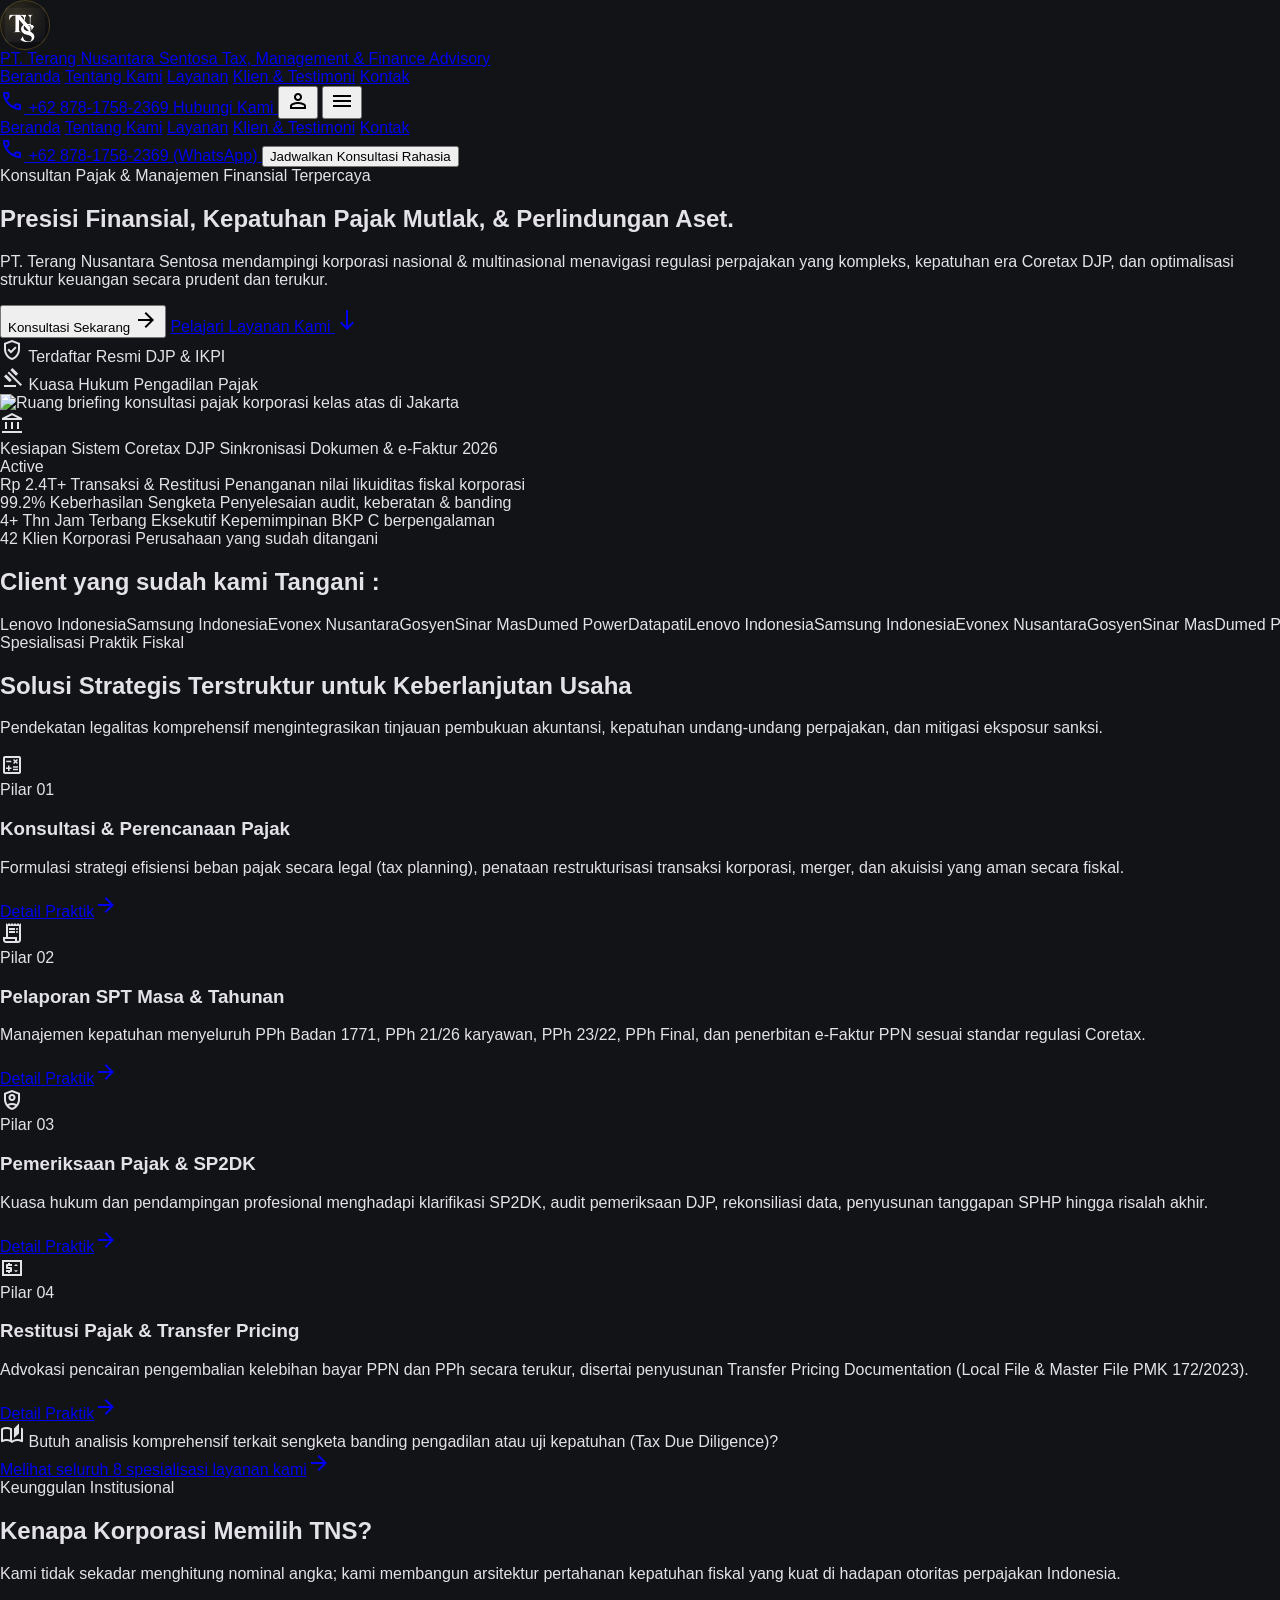
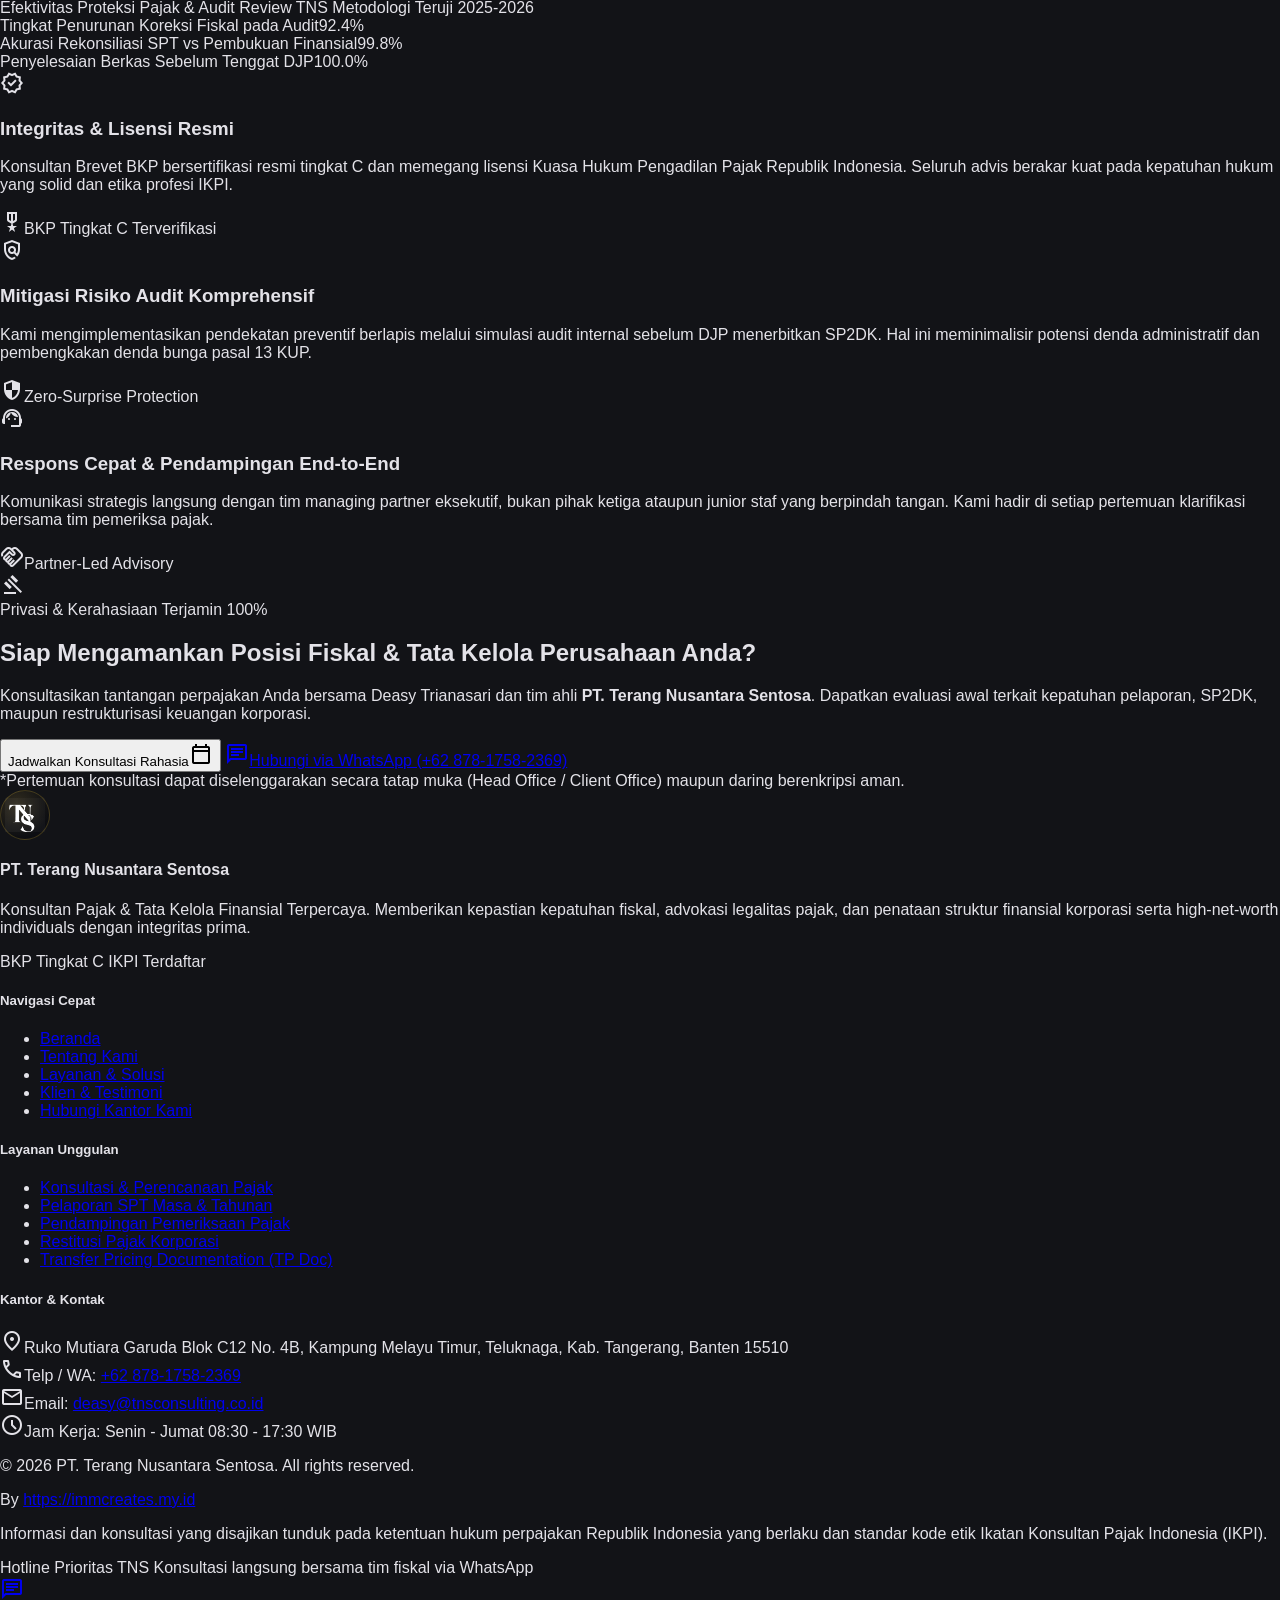
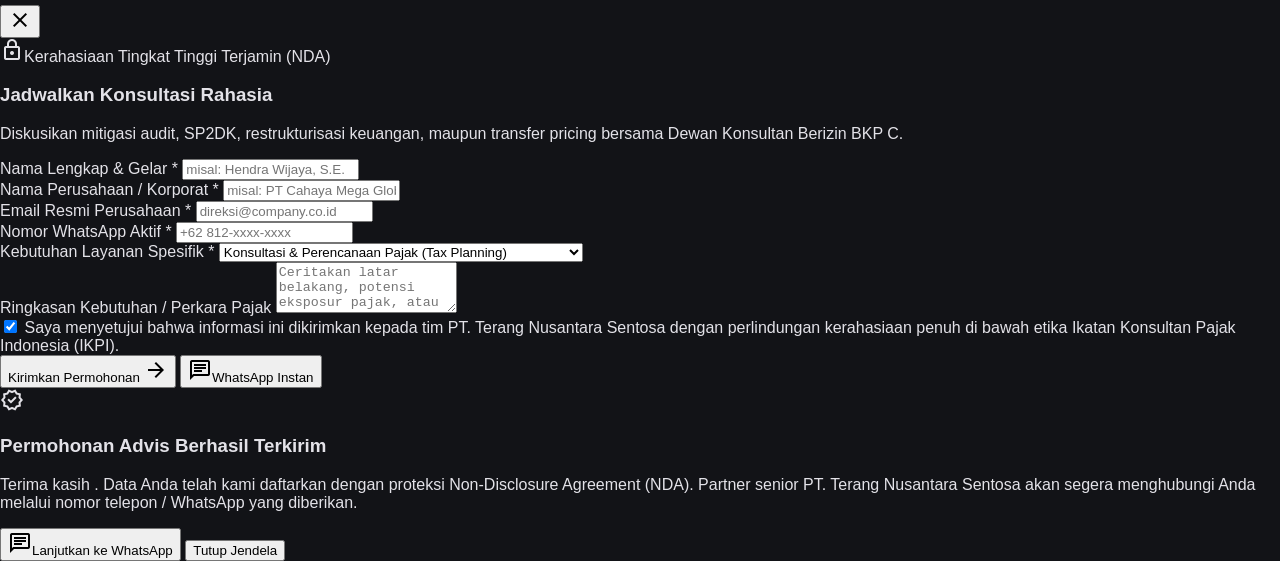
==== commit f98cdfdf: "Add files via upload" ====
--- a/index.html
+++ b/index.html
@@ -161,14 +161,14 @@
             <span class="text-[12px] text-[#d0c5af]">Penyelesaian audit, keberatan &amp; banding</span>
           </div>
           <div class="flex flex-col gap-1 p-4 rounded-lg bg-[#1a1b20] shadow-sm">
-            <span class="font-['Playfair_Display'] text-[28px] md:text-[36px] font-bold text-[#f2ca50] tabular-nums">15+ Thn</span>
+            <span class="font-['Playfair_Display'] text-[28px] md:text-[36px] font-bold text-[#f2ca50] tabular-nums">4+ Thn</span>
             <span class="font-semibold text-[14px] text-[#e3e2e8]">Jam Terbang Eksekutif</span>
             <span class="text-[12px] text-[#d0c5af]">Kepemimpinan BKP C berpengalaman</span>
           </div>
           <div class="flex flex-col gap-1 p-4 rounded-lg bg-[#1a1b20] shadow-sm">
-            <span class="font-['Playfair_Display'] text-[28px] md:text-[36px] font-bold text-[#f2ca50] tabular-nums">200+</span>
+            <span class="font-['Playfair_Display'] text-[28px] md:text-[36px] font-bold text-[#f2ca50] tabular-nums">42</span>
             <span class="font-semibold text-[14px] text-[#e3e2e8]">Klien Korporasi</span>
-            <span class="text-[12px] text-[#d0c5af]">Multinasional, manufaktur, &amp; holding</span>
+            <span class="text-[12px] text-[#d0c5af]">Perusahaan yang sudah ditangani</span>
           </div>
         </div>
       </div>
@@ -186,61 +186,47 @@
 
         <div class="animate-marquee py-2 flex items-center gap-6">
           <!-- Set 1 -->
-          <div class="inline-flex items-center gap-3 px-7 py-5 rounded bg-[#1f1f24] border border-[#4d4635]/30 shadow-md hover:border-[#d4af37]/60 transition-all shrink-0">
-            <span class="material-symbols-outlined text-[#e4c277] text-[26px]">business_center</span>
+          <div class="inline-flex items-center px-8 py-5 rounded bg-[#1f1f24] border border-[#4d4635]/30 shadow-md hover:border-[#d4af37]/60 transition-all shrink-0">
             <span class="text-[17px] text-[#e3e2e8] uppercase tracking-wider font-bold">Lenovo Indonesia</span>
           </div>
-          <div class="inline-flex items-center gap-3 px-7 py-5 rounded bg-[#1f1f24] border border-[#4d4635]/30 shadow-md hover:border-[#d4af37]/60 transition-all shrink-0">
-            <span class="material-symbols-outlined text-[#e4c277] text-[26px]">devices</span>
+          <div class="inline-flex items-center px-8 py-5 rounded bg-[#1f1f24] border border-[#4d4635]/30 shadow-md hover:border-[#d4af37]/60 transition-all shrink-0">
             <span class="text-[17px] text-[#e3e2e8] uppercase tracking-wider font-bold">Samsung Indonesia</span>
           </div>
-          <div class="inline-flex items-center gap-3 px-7 py-5 rounded bg-[#1f1f24] border border-[#4d4635]/30 shadow-md hover:border-[#d4af37]/60 transition-all shrink-0">
-            <span class="material-symbols-outlined text-[#e4c277] text-[26px]">bolt</span>
+          <div class="inline-flex items-center px-8 py-5 rounded bg-[#1f1f24] border border-[#4d4635]/30 shadow-md hover:border-[#d4af37]/60 transition-all shrink-0">
             <span class="text-[17px] text-[#e3e2e8] uppercase tracking-wider font-bold">Evonex Nusantara</span>
           </div>
-          <div class="inline-flex items-center gap-3 px-7 py-5 rounded bg-[#1f1f24] border border-[#4d4635]/30 shadow-md hover:border-[#d4af37]/60 transition-all shrink-0">
-            <span class="material-symbols-outlined text-[#e4c277] text-[26px]">storefront</span>
+          <div class="inline-flex items-center px-8 py-5 rounded bg-[#1f1f24] border border-[#4d4635]/30 shadow-md hover:border-[#d4af37]/60 transition-all shrink-0">
             <span class="text-[17px] text-[#e3e2e8] uppercase tracking-wider font-bold">Gosyen</span>
           </div>
-          <div class="inline-flex items-center gap-3 px-7 py-5 rounded bg-[#1f1f24] border border-[#4d4635]/30 shadow-md hover:border-[#d4af37]/60 transition-all shrink-0">
-            <span class="material-symbols-outlined text-[#e4c277] text-[26px]">apartment</span>
+          <div class="inline-flex items-center px-8 py-5 rounded bg-[#1f1f24] border border-[#4d4635]/30 shadow-md hover:border-[#d4af37]/60 transition-all shrink-0">
             <span class="text-[17px] text-[#e3e2e8] uppercase tracking-wider font-bold">Sinar Mas</span>
           </div>
-          <div class="inline-flex items-center gap-3 px-7 py-5 rounded bg-[#1f1f24] border border-[#4d4635]/30 shadow-md hover:border-[#d4af37]/60 transition-all shrink-0">
-            <span class="material-symbols-outlined text-[#e4c277] text-[26px]">electric_bolt</span>
+          <div class="inline-flex items-center px-8 py-5 rounded bg-[#1f1f24] border border-[#4d4635]/30 shadow-md hover:border-[#d4af37]/60 transition-all shrink-0">
             <span class="text-[17px] text-[#e3e2e8] uppercase tracking-wider font-bold">Dumed Power</span>
           </div>
-          <div class="inline-flex items-center gap-3 px-7 py-5 rounded bg-[#1f1f24] border border-[#4d4635]/30 shadow-md hover:border-[#d4af37]/60 transition-all shrink-0">
-            <span class="material-symbols-outlined text-[#e4c277] text-[26px]">database</span>
+          <div class="inline-flex items-center px-8 py-5 rounded bg-[#1f1f24] border border-[#4d4635]/30 shadow-md hover:border-[#d4af37]/60 transition-all shrink-0">
             <span class="text-[17px] text-[#e3e2e8] uppercase tracking-wider font-bold">Datapati</span>
           </div>
-          <!-- Set 2 (duplikat wajib untuk loop mulus) -->
-          <div class="inline-flex items-center gap-3 px-7 py-5 rounded bg-[#1f1f24] border border-[#4d4635]/30 shadow-md hover:border-[#d4af37]/60 transition-all shrink-0">
-            <span class="material-symbols-outlined text-[#e4c277] text-[26px]">business_center</span>
+          <!-- Set 2 (duplikat wajib untuk loop mulus tanpa henti) -->
+          <div class="inline-flex items-center px-8 py-5 rounded bg-[#1f1f24] border border-[#4d4635]/30 shadow-md hover:border-[#d4af37]/60 transition-all shrink-0">
             <span class="text-[17px] text-[#e3e2e8] uppercase tracking-wider font-bold">Lenovo Indonesia</span>
           </div>
-          <div class="inline-flex items-center gap-3 px-7 py-5 rounded bg-[#1f1f24] border border-[#4d4635]/30 shadow-md hover:border-[#d4af37]/60 transition-all shrink-0">
-            <span class="material-symbols-outlined text-[#e4c277] text-[26px]">devices</span>
+          <div class="inline-flex items-center px-8 py-5 rounded bg-[#1f1f24] border border-[#4d4635]/30 shadow-md hover:border-[#d4af37]/60 transition-all shrink-0">
             <span class="text-[17px] text-[#e3e2e8] uppercase tracking-wider font-bold">Samsung Indonesia</span>
           </div>
-          <div class="inline-flex items-center gap-3 px-7 py-5 rounded bg-[#1f1f24] border border-[#4d4635]/30 shadow-md hover:border-[#d4af37]/60 transition-all shrink-0">
-            <span class="material-symbols-outlined text-[#e4c277] text-[26px]">bolt</span>
+          <div class="inline-flex items-center px-8 py-5 rounded bg-[#1f1f24] border border-[#4d4635]/30 shadow-md hover:border-[#d4af37]/60 transition-all shrink-0">
             <span class="text-[17px] text-[#e3e2e8] uppercase tracking-wider font-bold">Evonex Nusantara</span>
           </div>
-          <div class="inline-flex items-center gap-3 px-7 py-5 rounded bg-[#1f1f24] border border-[#4d4635]/30 shadow-md hover:border-[#d4af37]/60 transition-all shrink-0">
-            <span class="material-symbols-outlined text-[#e4c277] text-[26px]">storefront</span>
+          <div class="inline-flex items-center px-8 py-5 rounded bg-[#1f1f24] border border-[#4d4635]/30 shadow-md hover:border-[#d4af37]/60 transition-all shrink-0">
             <span class="text-[17px] text-[#e3e2e8] uppercase tracking-wider font-bold">Gosyen</span>
           </div>
-          <div class="inline-flex items-center gap-3 px-7 py-5 rounded bg-[#1f1f24] border border-[#4d4635]/30 shadow-md hover:border-[#d4af37]/60 transition-all shrink-0">
-            <span class="material-symbols-outlined text-[#e4c277] text-[26px]">apartment</span>
+          <div class="inline-flex items-center px-8 py-5 rounded bg-[#1f1f24] border border-[#4d4635]/30 shadow-md hover:border-[#d4af37]/60 transition-all shrink-0">
             <span class="text-[17px] text-[#e3e2e8] uppercase tracking-wider font-bold">Sinar Mas</span>
           </div>
-          <div class="inline-flex items-center gap-3 px-7 py-5 rounded bg-[#1f1f24] border border-[#4d4635]/30 shadow-md hover:border-[#d4af37]/60 transition-all shrink-0">
-            <span class="material-symbols-outlined text-[#e4c277] text-[26px]">electric_bolt</span>
+          <div class="inline-flex items-center px-8 py-5 rounded bg-[#1f1f24] border border-[#4d4635]/30 shadow-md hover:border-[#d4af37]/60 transition-all shrink-0">
             <span class="text-[17px] text-[#e3e2e8] uppercase tracking-wider font-bold">Dumed Power</span>
           </div>
-          <div class="inline-flex items-center gap-3 px-7 py-5 rounded bg-[#1f1f24] border border-[#4d4635]/30 shadow-md hover:border-[#d4af37]/60 transition-all shrink-0">
-            <span class="material-symbols-outlined text-[#e4c277] text-[26px]">database</span>
+          <div class="inline-flex items-center px-8 py-5 rounded bg-[#1f1f24] border border-[#4d4635]/30 shadow-md hover:border-[#d4af37]/60 transition-all shrink-0">
             <span class="text-[17px] text-[#e3e2e8] uppercase tracking-wider font-bold">Datapati</span>
           </div>
         </div>
--- a/assets/style.css
+++ b/assets/style.css
@@ -0,0 +1,90 @@
+/* ===== TNS Tax Consulting — Shared Styles ===== */
+/* Tailwind utility classes are loaded via CDN in each HTML file's <head>.
+   This file only holds things Tailwind's CDN can't generate on its own. */
+
+html, body {
+  margin: 0;
+  padding: 0;
+  background-color: #121317;
+  color: #e3e2e8;
+  font-family: 'Plus Jakarta Sans', sans-serif;
+}
+
+::-webkit-scrollbar {
+  width: 6px;
+  height: 6px;
+}
+::-webkit-scrollbar-track {
+  background: #0d0e12;
+}
+::-webkit-scrollbar-thumb {
+  background: #292a2e;
+  border-radius: 3px;
+}
+::-webkit-scrollbar-thumb:hover {
+  background: #d4af37;
+}
+
+.material-symbols-outlined {
+  font-family: 'Material Symbols Outlined';
+  font-weight: normal;
+  font-style: normal;
+  font-size: 24px;
+  line-height: 1;
+  letter-spacing: normal;
+  text-transform: none;
+  display: inline-block;
+  white-space: nowrap;
+  word-wrap: normal;
+  direction: ltr;
+  -webkit-font-feature-settings: 'liga';
+  -webkit-font-smoothing: antialiased;
+}
+
+/* Infinite marquee for client logos */
+@keyframes marquee {
+  0% { transform: translateX(0%); }
+  100% { transform: translateX(-50%); }
+}
+
+.animate-marquee {
+  display: flex;
+  width: max-content;
+  animation: marquee 30s linear infinite;
+  will-change: transform;
+}
+
+.animate-marquee:hover {
+  animation-play-state: paused;
+}
+
+/* Simple fade-in for modal / mobile drawer (replaces tailwindcss-animate) */
+@keyframes fadeIn {
+  from { opacity: 0; }
+  to { opacity: 1; }
+}
+.fade-in {
+  animation: fadeIn 0.2s ease-out;
+}
+
+/* Utility used by Header/Footer logo mark */
+.tns-logo-mark {
+  height: 34px;
+  width: auto;
+  object-fit: contain;
+  position: relative;
+  z-index: 1;
+}
+
+/* Soft backdrop chip so the white logo doesn't float alone on the dark background */
+.tns-logo-chip {
+  display: inline-flex;
+  align-items: center;
+  justify-content: center;
+  width: 48px;
+  height: 48px;
+  border-radius: 9999px;
+  background: radial-gradient(circle at 35% 30%, rgba(242, 202, 80, 0.14), rgba(13, 14, 18, 0.9) 70%);
+  border: 1px solid rgba(212, 175, 55, 0.25);
+  flex-shrink: 0;
+}
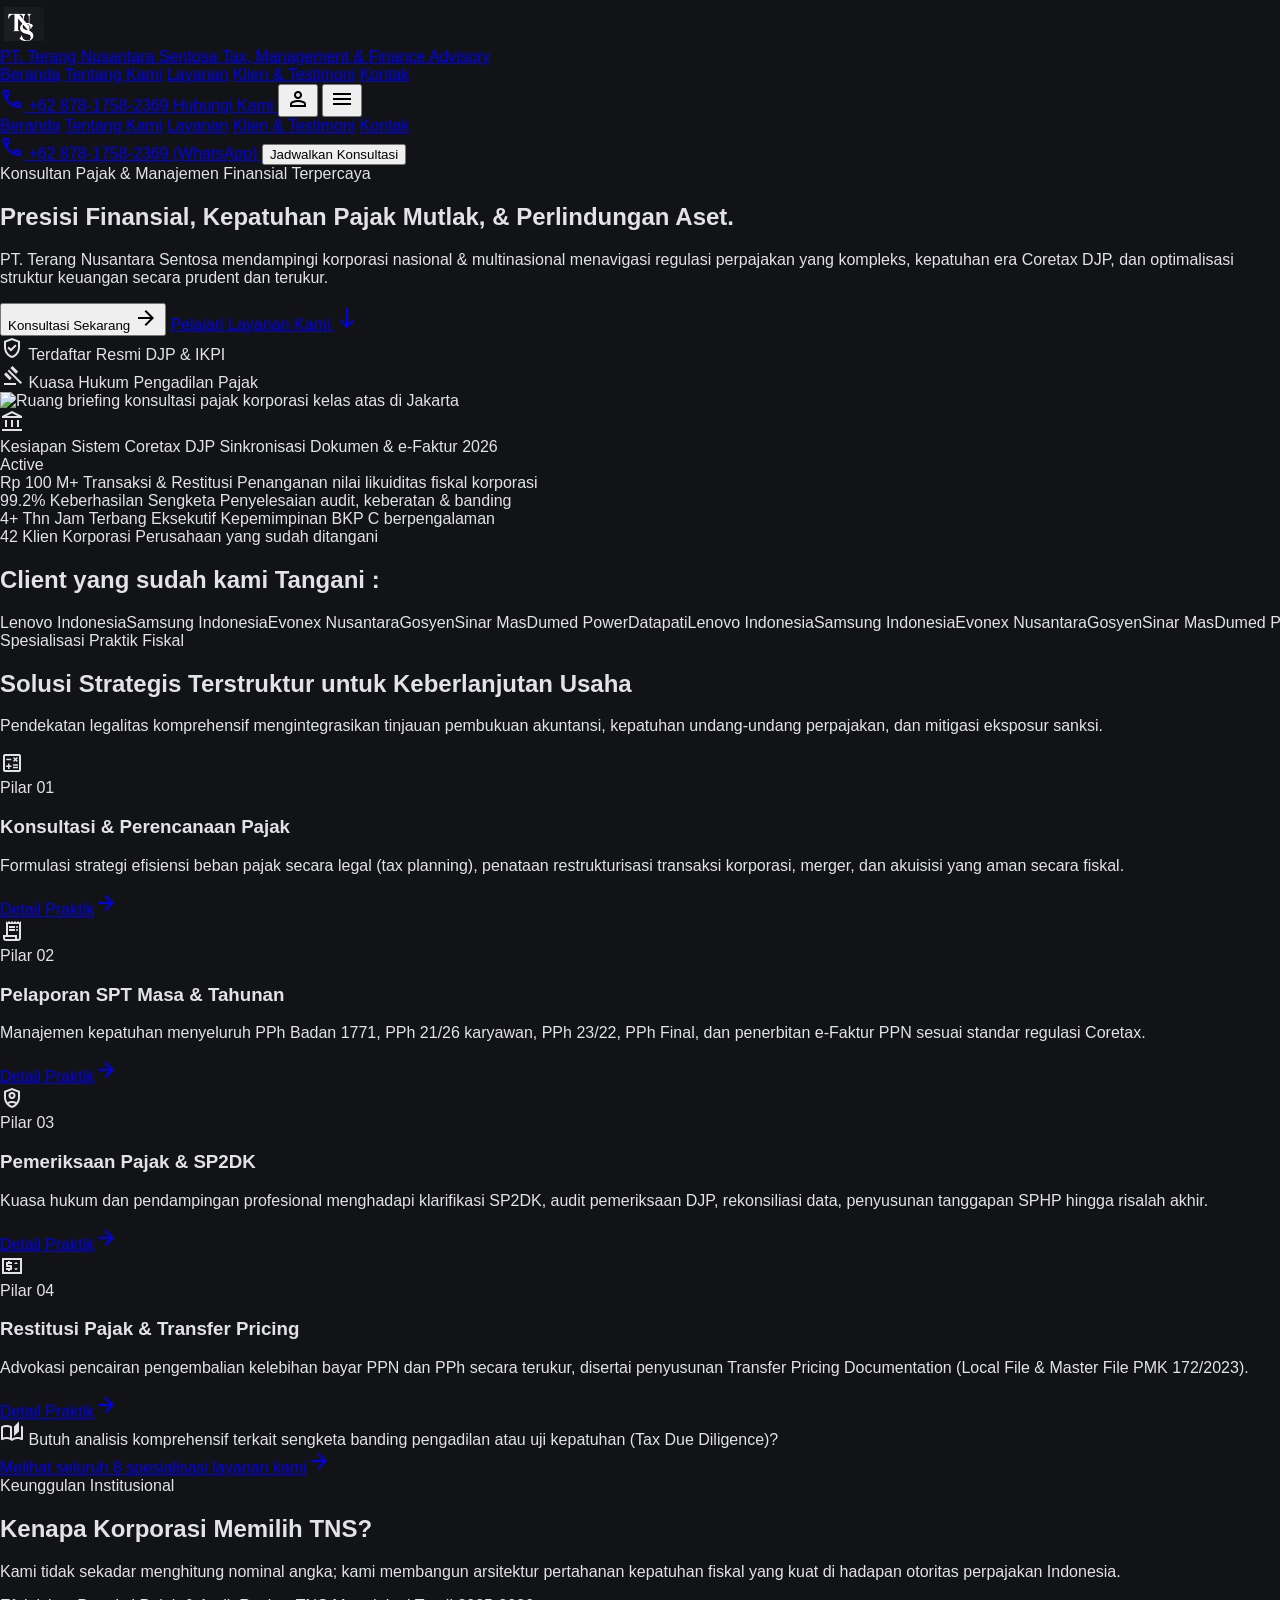
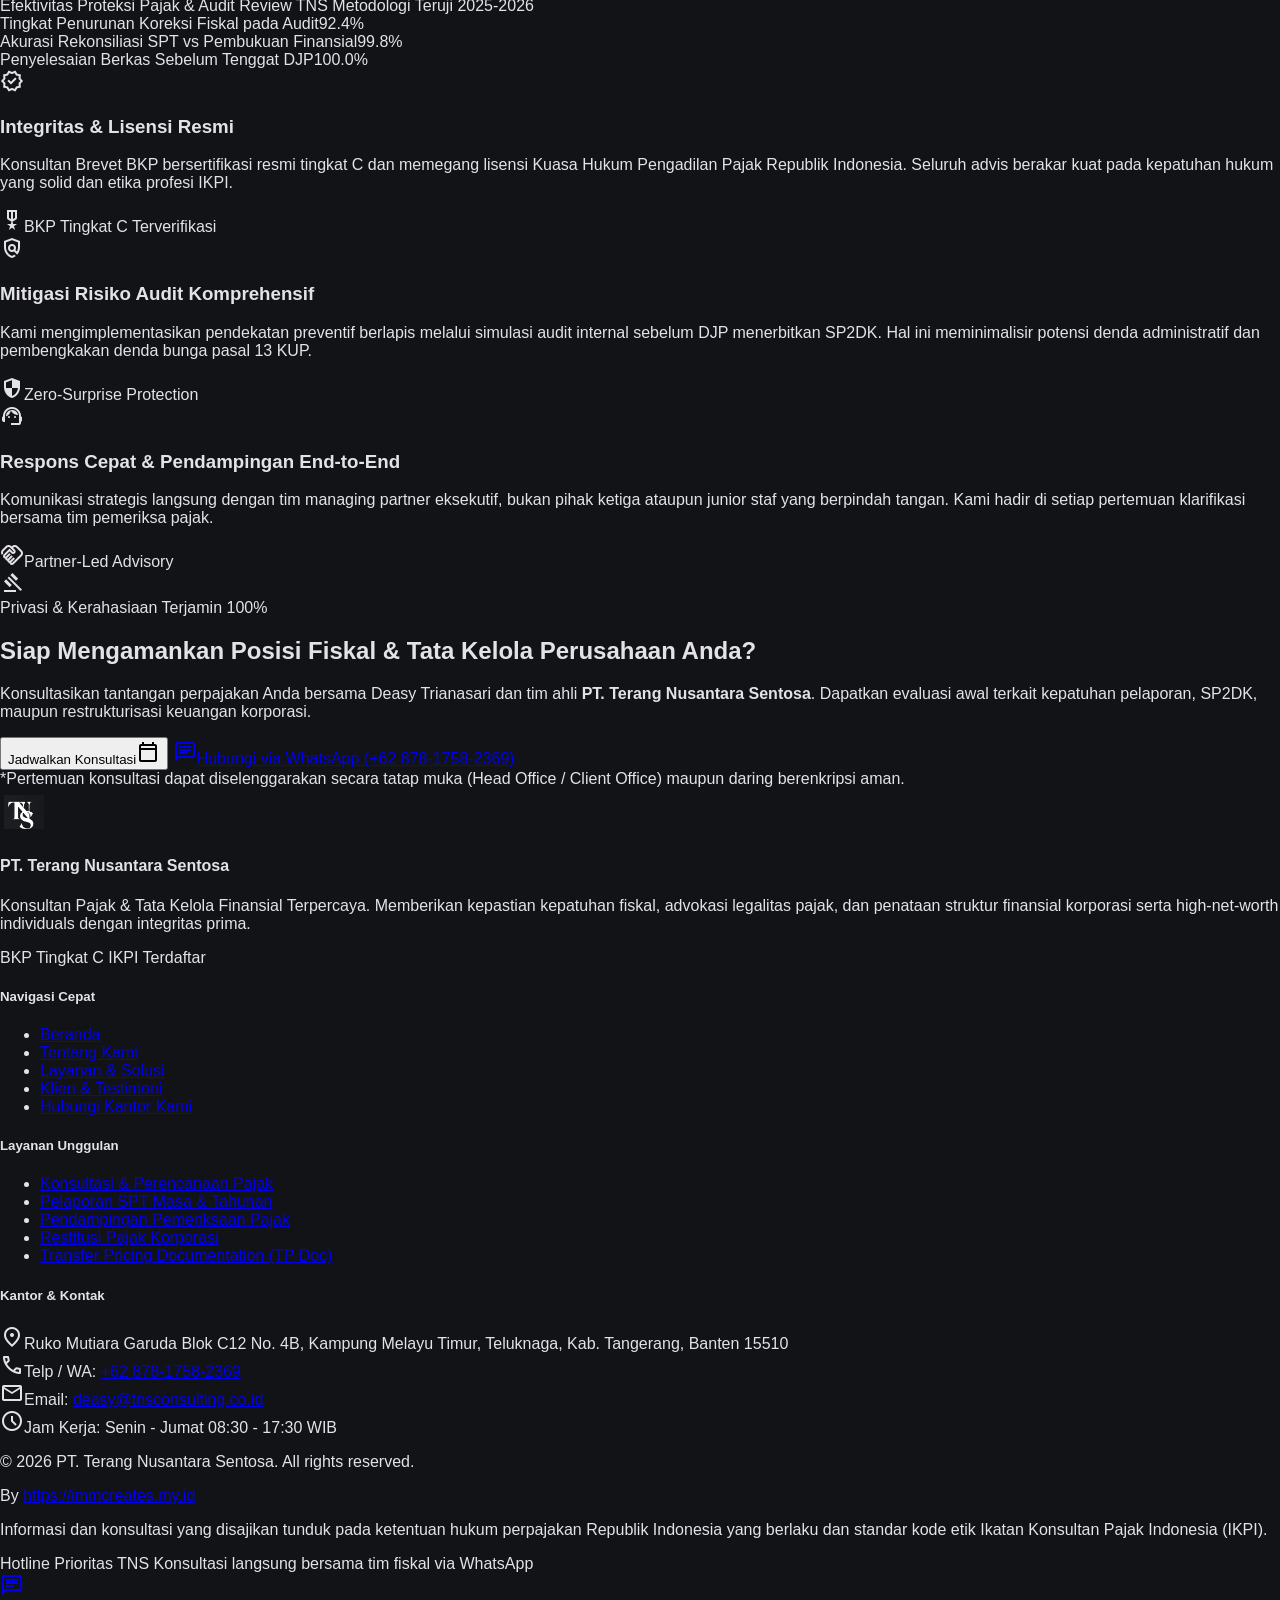
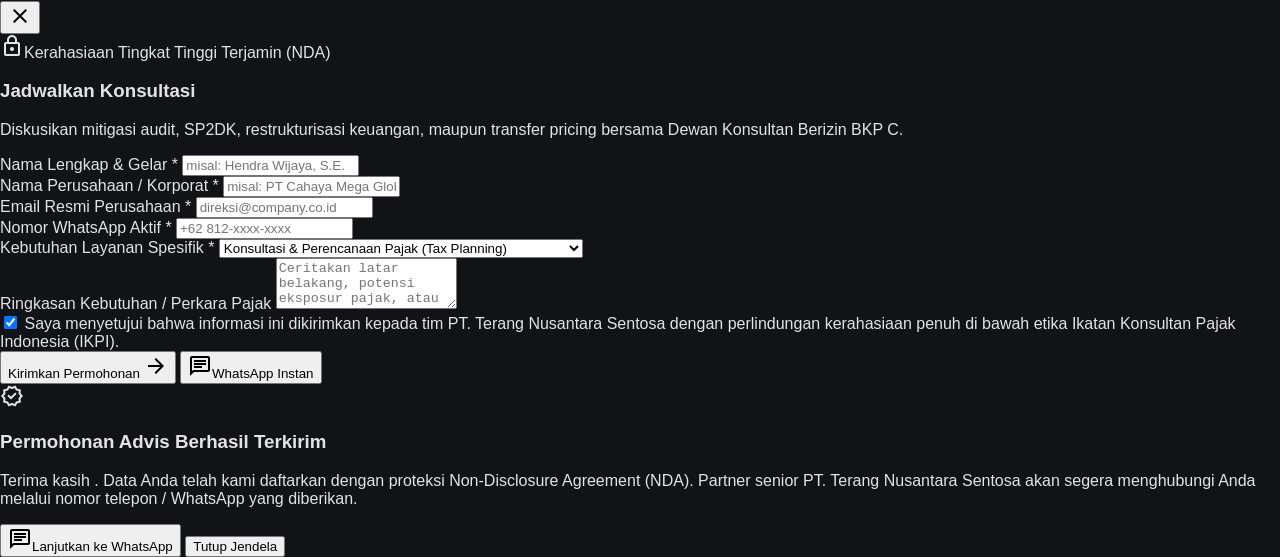
==== commit 6925d57c: "Add files via upload" ====
--- a/index.html
+++ b/index.html
@@ -77,7 +77,7 @@
           <span class="material-symbols-outlined text-[18px] text-[#f2ca50]">call</span>
           <span>+62 878-1758-2369 (WhatsApp)</span>
         </a>
-        <button onclick="openConsultationModal()" class="w-full py-2.5 rounded bg-[#d4af37] text-[#554300] font-bold text-[14px] uppercase tracking-wider">Jadwalkan Konsultasi Rahasia</button>
+        <button onclick="openConsultationModal()" class="w-full py-2.5 rounded bg-[#d4af37] text-[#554300] font-bold text-[14px] uppercase tracking-wider">Jadwalkan Konsultasi</button>
       </div>
     </div>
   </header>
@@ -151,7 +151,7 @@
         <!-- Key Stats -->
         <div class="grid grid-cols-2 lg:grid-cols-4 gap-6 mt-16 pt-6 border-t border-[#4d4635]/40">
           <div class="flex flex-col gap-1 p-4 rounded-lg bg-[#1a1b20] shadow-sm">
-            <span class="font-['Playfair_Display'] text-[28px] md:text-[36px] font-bold text-[#f2ca50] tabular-nums">Rp 2.4T+</span>
+            <span class="font-['Playfair_Display'] text-[28px] md:text-[36px] font-bold text-[#f2ca50] tabular-nums">Rp 100 M+</span>
             <span class="font-semibold text-[14px] text-[#e3e2e8]">Transaksi &amp; Restitusi</span>
             <span class="text-[12px] text-[#d0c5af]">Penanganan nilai likuiditas fiskal korporasi</span>
           </div>
@@ -377,7 +377,7 @@
             <h2 class="font-['Playfair_Display'] text-[28px] md:text-[36px] font-semibold text-[#e3e2e8]">Siap Mengamankan Posisi Fiskal &amp; Tata Kelola Perusahaan Anda?</h2>
             <p class="text-[15px] text-[#d0c5af] leading-relaxed">Konsultasikan tantangan perpajakan Anda bersama Deasy Trianasari dan tim ahli <strong class="text-[#e3e2e8] font-semibold">PT. Terang Nusantara Sentosa</strong>. Dapatkan evaluasi awal terkait kepatuhan pelaporan, SP2DK, maupun restrukturisasi keuangan korporasi.</p>
             <div class="flex flex-wrap items-center gap-4 pt-2">
-              <button onclick="openConsultationModal()" class="inline-flex items-center justify-center gap-2 px-8 py-4 rounded bg-[#d4af37] text-[#554300] text-[14px] uppercase font-bold tracking-wider hover:bg-[#f2ca50] transition-all shadow-[0_0_24px_rgba(212,175,55,0.3)]"><span>Jadwalkan Konsultasi Rahasia</span><span class="material-symbols-outlined text-[18px]">calendar_today</span></button>
+              <button onclick="openConsultationModal()" class="inline-flex items-center justify-center gap-2 px-8 py-4 rounded bg-[#d4af37] text-[#554300] text-[14px] uppercase font-bold tracking-wider hover:bg-[#f2ca50] transition-all shadow-[0_0_24px_rgba(212,175,55,0.3)]"><span>Jadwalkan Konsultasi</span><span class="material-symbols-outlined text-[18px]">calendar_today</span></button>
               <a class="inline-flex items-center justify-center gap-2 px-7 py-4 rounded bg-[#343439] hover:bg-[#38393e] text-[#e3e2e8] hover:text-[#f2ca50] text-[14px] uppercase font-semibold transition-all shadow-md" href="https://wa.me/6287817582369?text=Halo%20PT.%20Terang%20Nusantara%20Sentosa,%20saya%20ingin%20jadwalkan%20sesi%20konsultasi%20rahasia." rel="noopener noreferrer" target="_blank"><span class="material-symbols-outlined text-[20px] text-[#f2ca50]">chat</span><span>Hubungi via WhatsApp (+62 878-1758-2369)</span></a>
             </div>
             <div class="pt-2"><span class="text-[12px] text-[#d0c5af]/70 italic">*Pertemuan konsultasi dapat diselenggarakan secara tatap muka (Head Office / Client Office) maupun daring berenkripsi aman.</span></div>
@@ -466,7 +466,7 @@
       <div id="modalFormView">
         <div class="mb-6 space-y-1">
           <div class="inline-flex items-center gap-1.5 px-3 py-1 rounded bg-[#292a2e] text-[#e4c277] text-[11px] font-bold tracking-wider uppercase"><span class="material-symbols-outlined text-[14px] text-[#f2ca50]">lock</span><span>Kerahasiaan Tingkat Tinggi Terjamin (NDA)</span></div>
-          <h3 class="font-['Playfair_Display'] text-[24px] md:text-[28px] font-semibold text-[#e3e2e8]">Jadwalkan Konsultasi Rahasia</h3>
+          <h3 class="font-['Playfair_Display'] text-[24px] md:text-[28px] font-semibold text-[#e3e2e8]">Jadwalkan Konsultasi</h3>
           <p class="text-[13px] text-[#d0c5af] leading-relaxed">Diskusikan mitigasi audit, SP2DK, restrukturisasi keuangan, maupun transfer pricing bersama Dewan Konsultan Berizin BKP C.</p>
         </div>
 
--- a/assets/style.css
+++ b/assets/style.css
@@ -76,15 +76,13 @@
   z-index: 1;
 }
 
-/* Soft backdrop chip so the white logo doesn't float alone on the dark background */
+/* Logo wrapper: transparent, blends with whatever dark background it sits on */
 .tns-logo-chip {
   display: inline-flex;
   align-items: center;
   justify-content: center;
   width: 48px;
   height: 48px;
-  border-radius: 9999px;
-  background: radial-gradient(circle at 35% 30%, rgba(242, 202, 80, 0.14), rgba(13, 14, 18, 0.9) 70%);
-  border: 1px solid rgba(212, 175, 55, 0.25);
+  background: transparent;
   flex-shrink: 0;
 }
